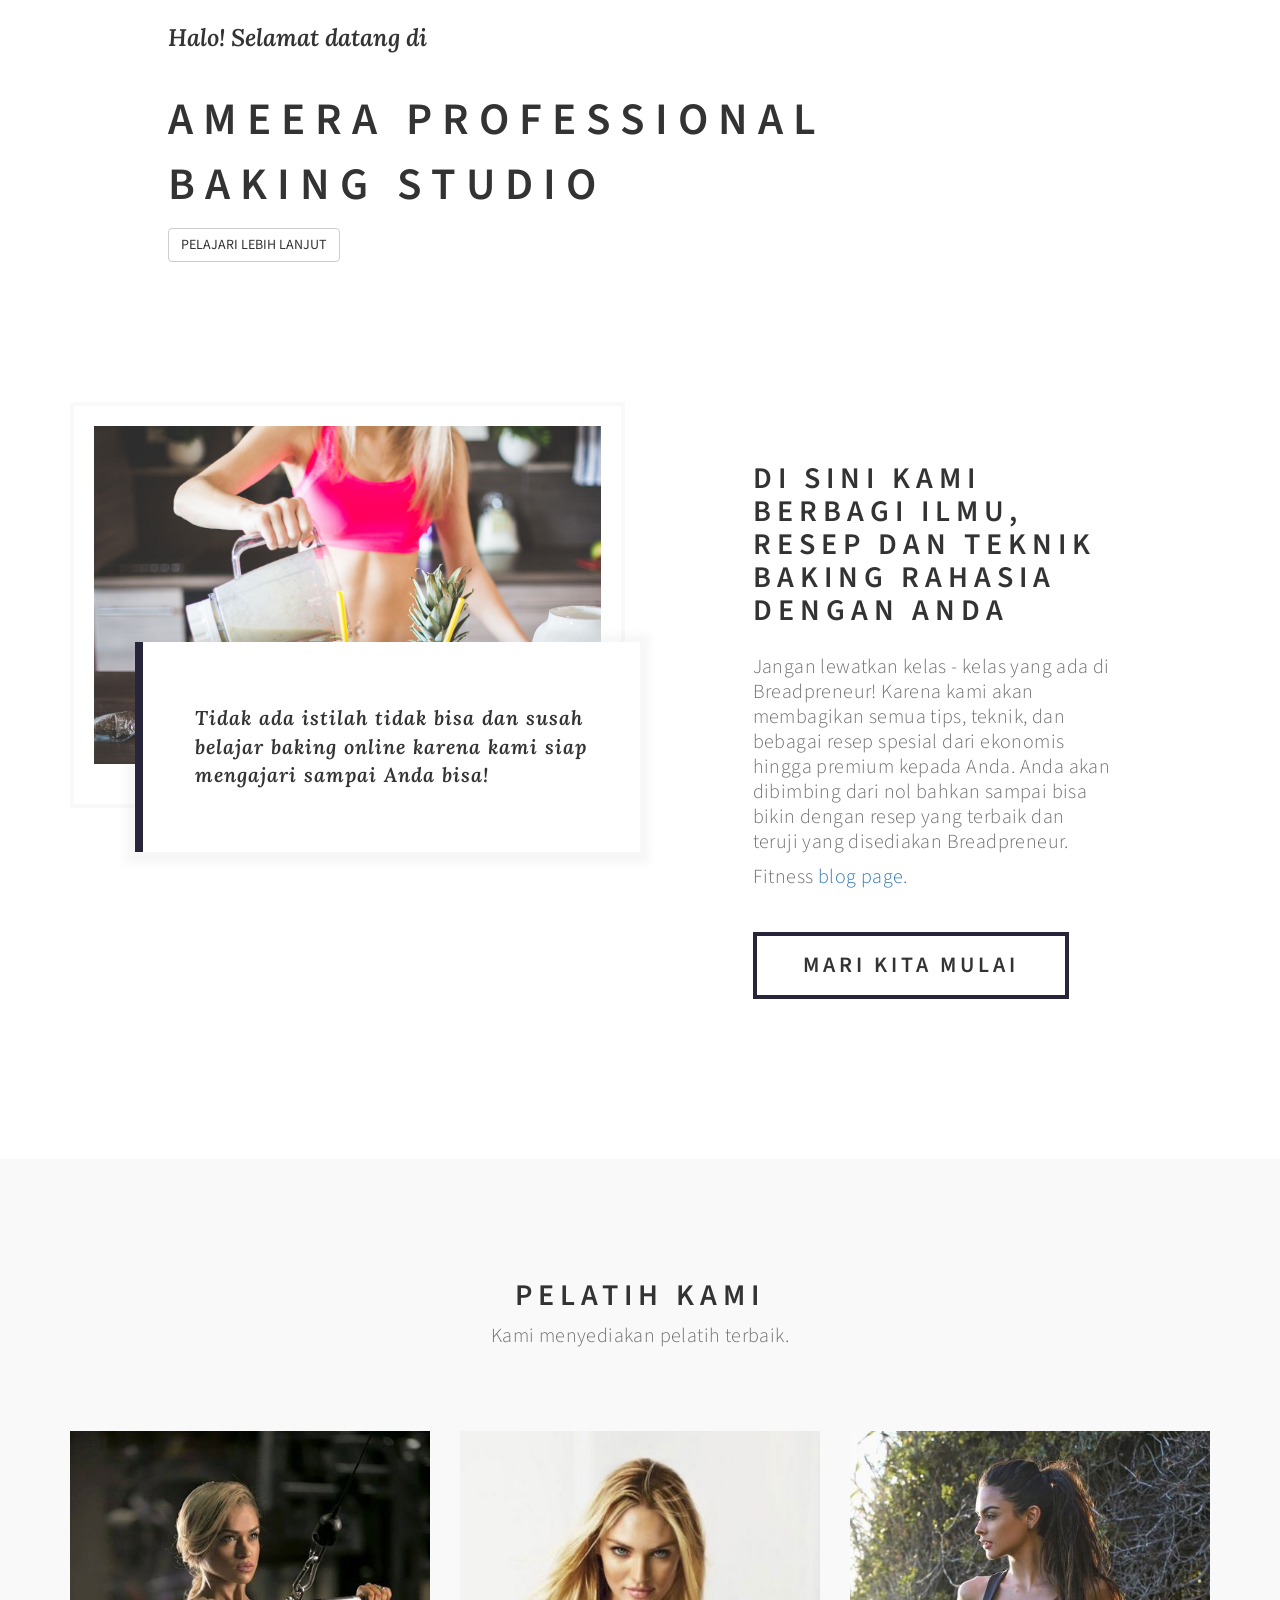
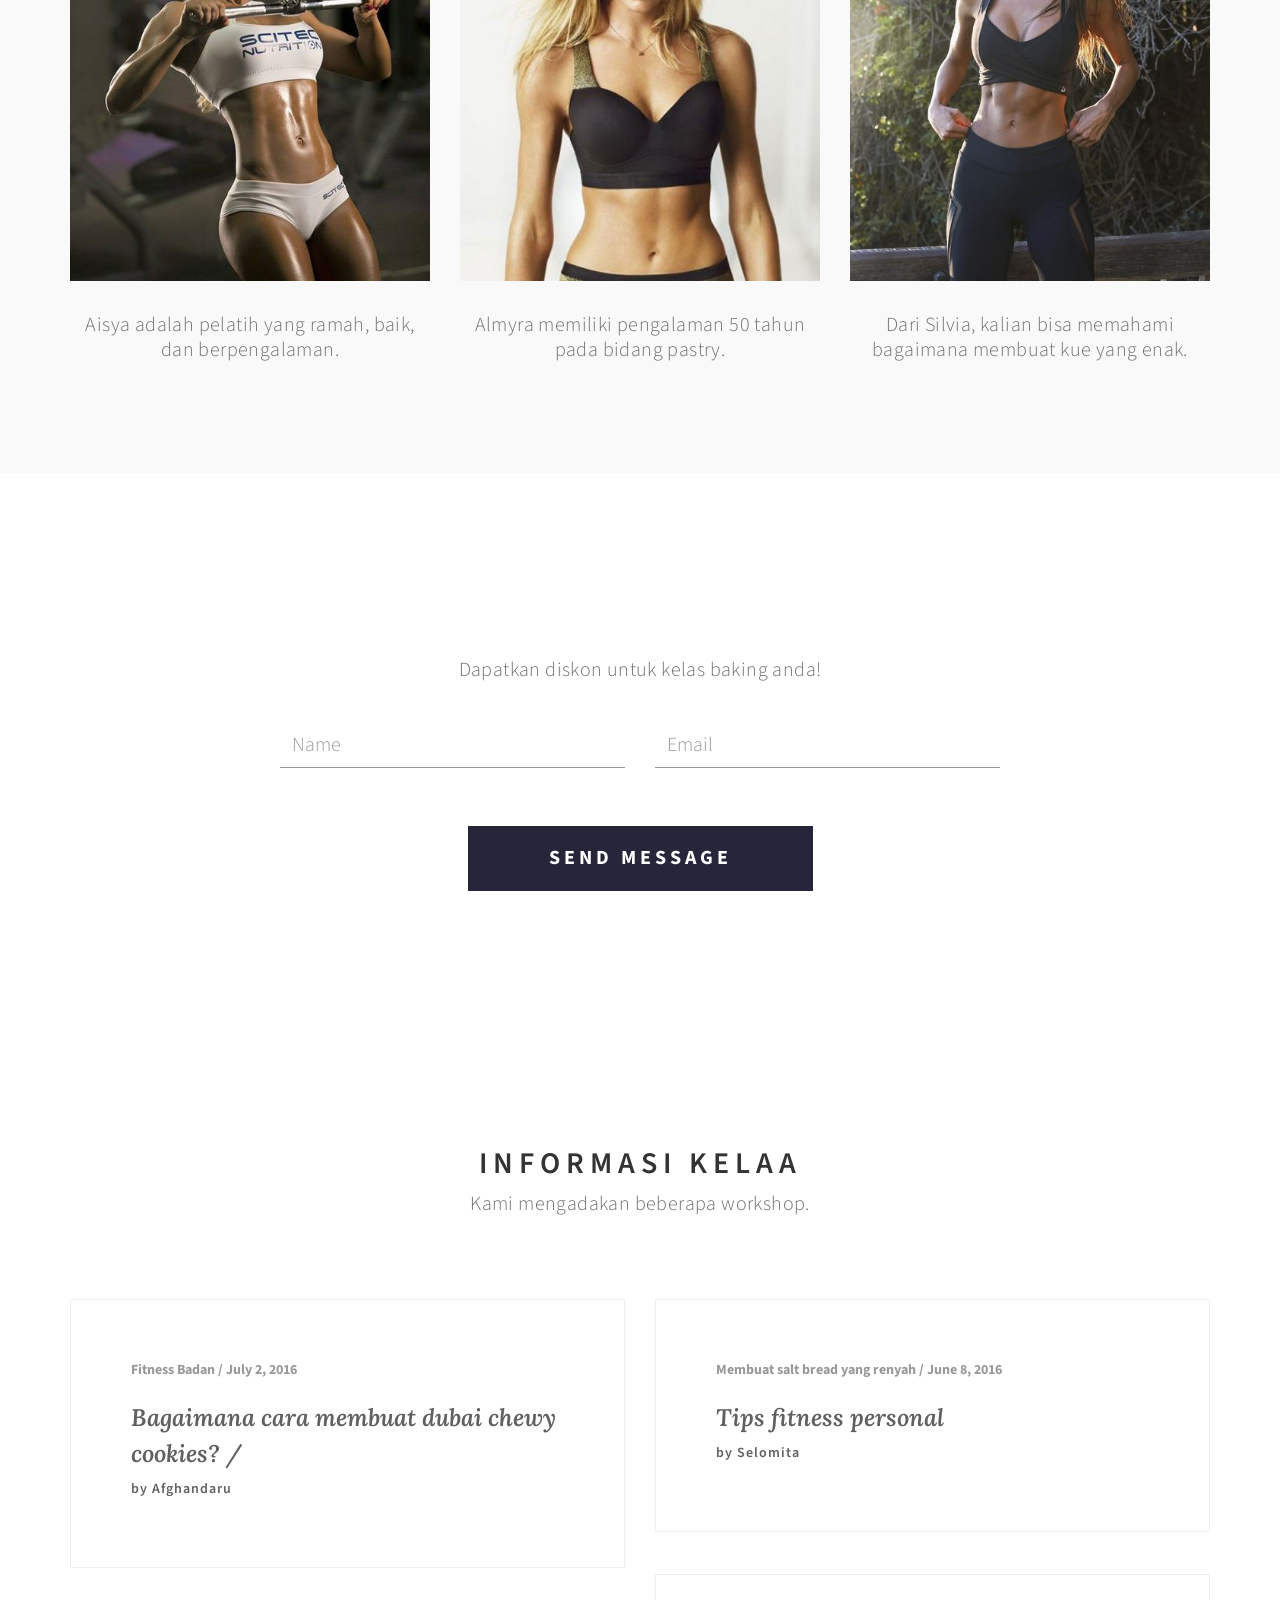
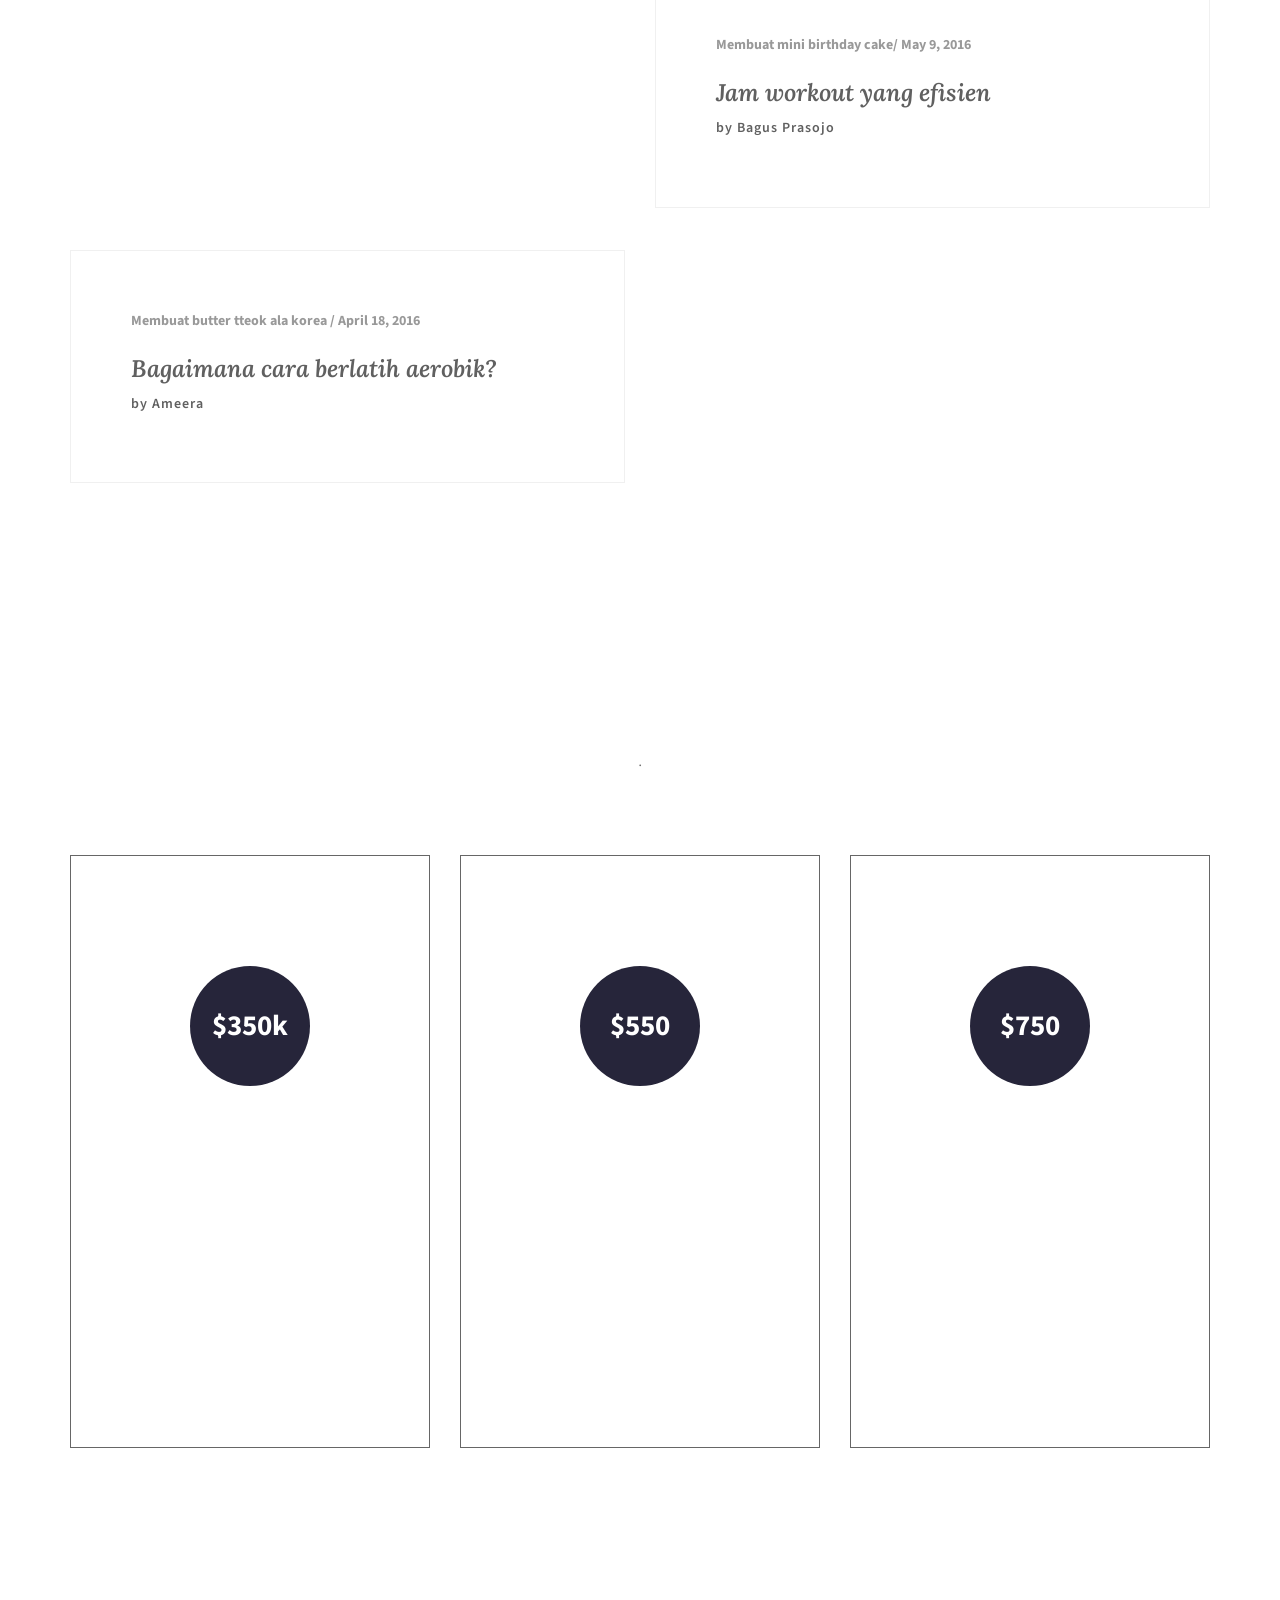
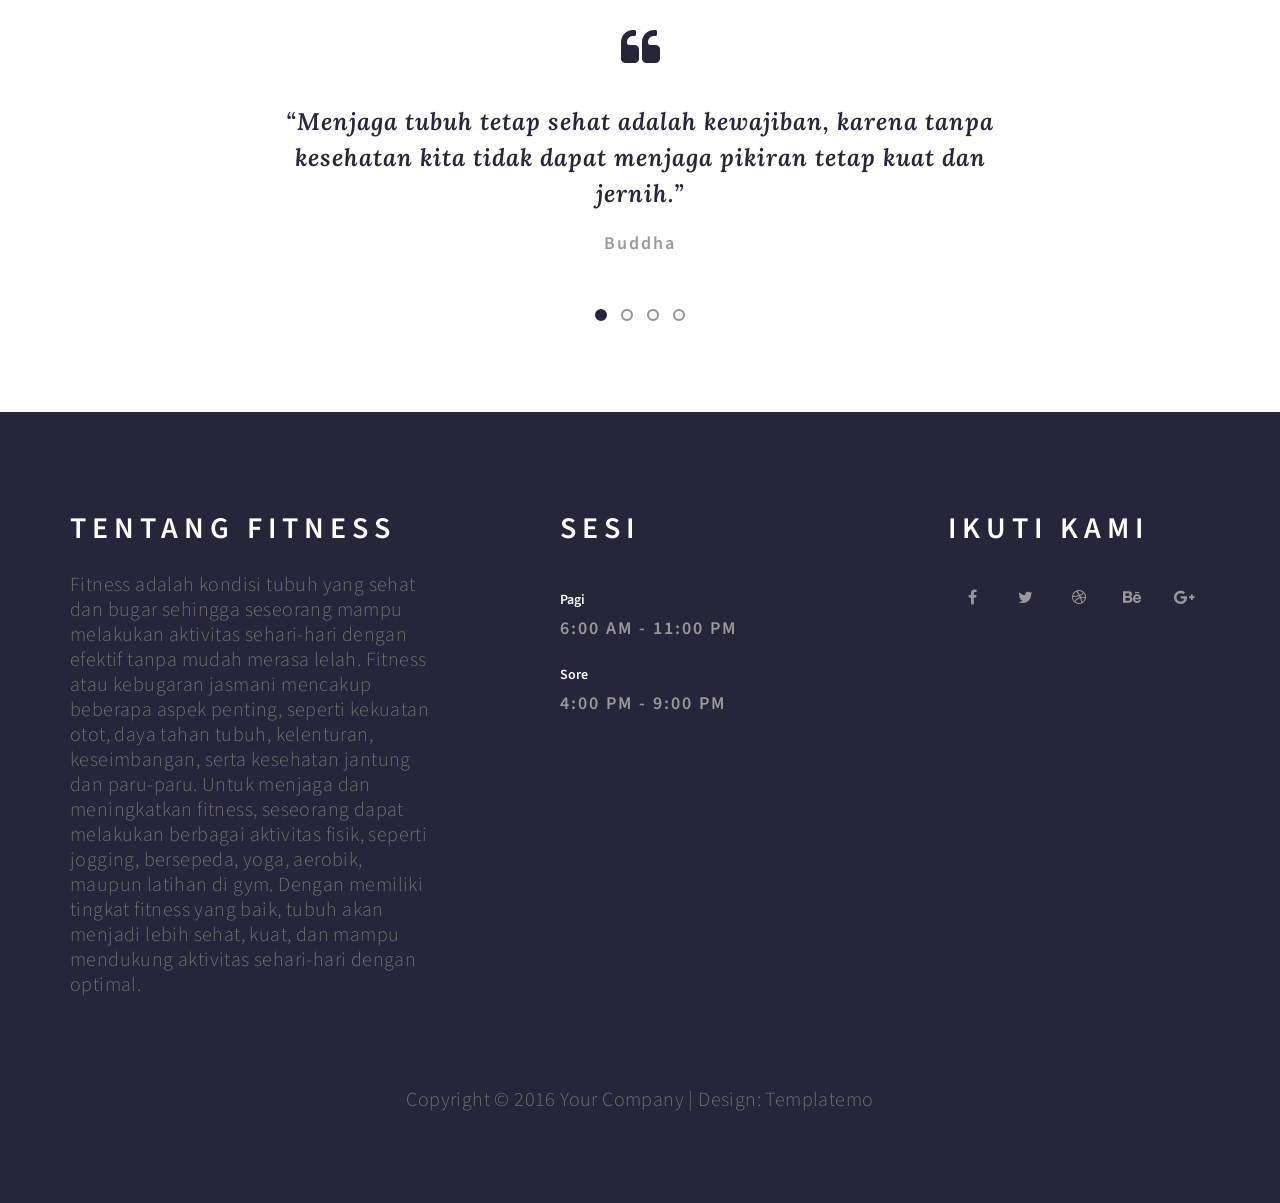
==== index.html @ 415e8a2d "Update index.html" ====
<!DOCTYPE html>
<html lang="en">
<head>
<!--
Fitness Template
http://www.templatemo.com/tm-487-fitness
-->
<title>Bakery Ameera - Responsive HTML Template</title>
<meta name="deskripsi" content="">
<meta name="author" content="">
<meta charset="UTF-8">
<meta http-equiv="X-UA-Compatible" content="IE=Edge">
<meta name="area pandang" content="width=device-width, initial-scale=1, maximum-scale=1">


<link rel="stylesheet" href="css/bootstrap.min.css">
<link rel="stylesheet" href="css/animate.css">
<link rel="stylesheet" href="css/font-awesome.min.css">
<link rel="stylesheet" href="css/owl.theme.css">
<link rel="stylesheet" href="css/owl.carousel.css">

<!-- Main css -->
<link rel="stylesheet" href="css/style.css">

<!-- Google Font -->
<link href='https://fonts.googleapis.com/css?family=Source+Sans+Pro:400,300,600' rel='stylesheet' type='text/css'>
<link href='https://fonts.googleapis.com/css?family=Lora:700italic' rel='stylesheet' type='text/css'>

</head>
<body data-spy="scroll" data-target=".navbar-collapse" data-offset="50">


<!-- =========================
     PRE LOADER       
============================== -->
<div  class="preloader">

	<div class="sk-spinner sk-spinner-pulse"></div>

</div>


<!-- =========================
    NAVIGATION SECTION   
============================== -->
<div class="navbar navbar-default navbar-fixed-top sticky-navigation" role="navigation">
	<div class="container">

		<div class="navbar-header">
			<button class="navbar-toggle" data-toggle="collapse" data-target=".navbar-collapse">
				<span class="icon icon-bar"></span>
				<span class="icon icon-bar"></span>
				<span class="icon icon-bar"></span>
			</button>
			<a href="#" class="navbar-brand">Fitness</a>
		</div>
		<div class="collapse navbar-collapse">
			<ul class="nav navbar-nav navbar-right main-navigation">
				<li><a href="#home" class="smoothScroll">Beranda</a></li>
				<li><a href="#overview" class="smoothScroll">Tentang</a></li>
				<li><a href="#trainer" class="smoothScroll">Pelatih</a></li>
				<li><a href="#blog" class="smoothScroll">Blog</a></li>
				<li><a href="#price" class="smoothScroll">Harga</a></li>
				<li><a href="#testimonial" class="smoothScroll">Testimoni</a></li>
				<li><p id="userInfo" class="nav-link tm-nav-link">Belum Login</p></li>
				<li><button onclick="goLogin()" class="nav-link tm-nav-link">Masuk</button></li>
			</ul>
		</div>

	</div>
</div>


<!-- =========================
    HOME SECTION   
============================== -->
<section id="beranda" class="parallax-section">
	<div class="container">
		<div class="row">

			<div class="col-md-offset-1 col-md-10 col-sm-12">
				<h3 class="wow bounceIn" data-wow-delay="0.9s">Halo! Selamat datang di</H3>
				<h1 class="wow fadeInUp" data-wow-delay="1.6s">Ameera Professional<br>Baking Studio</h1>
				<a href="#overview" class="wow fadeInUp smoothScroll btn btn-default" data-wow-delay="2s">PELAJARI LEBIH LANJUT</a>
			</div>

		</div>
	</div>
</section>


<!-- =========================
    OVERVIEW SECTION   
============================== -->
<section id="overview" class="parallax-section">
	<div class="container">
		<div class="row">

			<div class="col-md-6 col-sm-12">
				<img src="images/overview-img.jpg" class="img-responsive" alt="Overview">
				<blockquote class="wow fadeInUp" data-wow-delay="1.9s">Tidak ada istilah tidak bisa dan susah belajar baking online karena kami siap mengajari sampai Anda bisa!</blockquote>
			</div>

			<div class="col-md-1"></div>

			<div class="wow fadeInUp col-md-4 col-sm-12" data-wow-delay="1s">
				<div class="overview-detail">
					<h2>Di Sini Kami Berbagi Ilmu, Resep dan Teknik Baking Rahasia Dengan Anda</h2>
					<p>Jangan lewatkan kelas - kelas yang ada di Breadpreneur! Karena kami akan membagikan semua tips, teknik, dan bebagai resep spesial dari ekonomis hingga premium kepada Anda. Anda akan dibimbing dari nol bahkan sampai bisa bikin dengan resep yang terbaik dan teruji yang disediakan Breadpreneur.</p>
					<p>Fitness <a href="blog-single.html">blog page</a>.</p>
					<a href="#trainer" class="btn btn-default smoothScroll">Mari kita mulai</a>
				</div>
			</div>

			<div class="col-md-1"></div>

		</div>
	</div>
</section>


<!-- =========================
    TRAINER SECTION   
============================== -->
<section id="trainer" class="parallax-section">
	<div class="container">
		<div class="row">

			<div class="wow fadeInUp col-md-12 col-sm-12" data-wow-delay="1.3s">
				<h2>Pelatih kami</h2>
				<p>Kami menyediakan pelatih terbaik.</p>
			</div>

			<div class="wow fadeInUp col-md-4 col-sm-6" data-wow-delay="1.9s">
				<div class="trainer-thumb">
					<img src="images/trainer-img1.jpg" class="img-responsive" alt="Trainer">
						<div class="trainer-overlay">
							<div class="trainer-des">
								<h2>Aisya/h2>
								<h3>Spesialis Dessert</h3>
								<ul class="social-icon">
									<li><a href="#" class="fa fa-facebook wow fadeInUp" data-wow-delay="1s"></a></li>
									<li><a href="#" class="fa fa-twitter wow fadeInUp" data-wow-delay="1.3s"></a></li>
									<li><a href="#" class="fa fa-behance wow fadeInUp" data-wow-delay="1.9s"></a></li>
								</ul>
							</div>
						</div>
				</div>
				<p>Aisya adalah pelatih yang ramah, baik, dan berpengalaman.</p>
			</div>

			<div class="wow fadeInUp col-md-4 col-sm-6" data-wow-delay="2s">
				<div class="trainer-thumb">
					<img src="images/trainer-img2.jpg" class="img-responsive" alt="Trainer">
						<div class="trainer-overlay">
							<div class="trainer-des">
								<h2>Almyra</h2>
								<h3>Spesialis Pastry</h3>
								<ul class="social-icon">
									<li><a href="#" class="fa fa-facebook wow fadeInUp" data-wow-delay="1s"></a></li>
									<li><a href="#" class="fa fa-twitter wow fadeInUp" data-wow-delay="1.3s"></a></li>
									<li><a href="#" class="fa fa-behance wow fadeInUp" data-wow-delay="1.9s"></a></li>
								</ul>
							</div>
						</div>
				</div>
				<p>Almyra memiliki pengalaman 50 tahun pada bidang pastry.</p>
			</div>

			<div class="wow fadeInUp col-md-4 col-sm-6" data-wow-delay="2.3s">
				<div class="trainer-thumb">
					<img src="images/trainer-img3.jpg" class="img-responsive" alt="Trainer">
						<div class="trainer-overlay">
							<div class="trainer-des">
								<h2>Silvia</h2>
								<h3>Speialis Kue</h3>
								<ul class="social-icon">
									<li><a href="#" class="fa fa-facebook wow fadeInUp" data-wow-delay="1s"></a></li>
									<li><a href="#" class="fa fa-twitter wow fadeInUp" data-wow-delay="1.3s"></a></li>
									<li><a href="#" class="fa fa-behance wow fadeInUp" data-wow-delay="1.9s"></a></li>
								</ul>
							</div>
						</div>
				</div>
				<p>Dari Silvia, kalian bisa memahami bagaimana membuat kue yang enak.</p>
			</div>

		</div>
	</div>
</section>


<!-- =========================
    NEWSLETTER SECTION   
============================== -->
<section id="newsletter" class="parallax-section">
	<div class="container">
		<div class="row">

			<div class="wow fadeInUp col-md-offset-2 col-md-8 col-sm-offset-1 col-sm-10" data-wow-delay="0.9s">
				<h2>Daftar untuk informasi</h2>
				<p>Dapatkan diskon untuk kelas baking anda!</p>
				<div class="newsletter_detail">
					<form action="#" method="post" id="newsletter-signup">
						<div class="col-md-6 col-sm-6">
							<input name="name" type="text" class="form-control" id="name" placeholder="Name">
					  	</div>
						<div class="col-md-6 col-sm-6">
							<input name="email" type="email" class="form-control" id="email" placeholder="Email">
					  	</div>
						<div class="col-md-offset-3 col-md-6 col-sm-offset-2 col-sm-8">
							<input name="submit" type="submit" class="form-control" id="submit" value="SEND MESSAGE">
						</div>
				  	</form>
				</div>
			</div>

		</div>
	</div>
</section>


<!-- =========================
    BLOG SECTION   
============================== -->
<section id="blog" class="parallax-section">
	<div class="container">
		<div class="row">

			<div class="col-md-12 col-sm-12 text-center">
				<h2>Informasi Kelaa</h2>
				<p>Kami mengadakan beberapa workshop.</p>
			</div>

			<div class="wow fadeInUp col-md-6 col-sm-12" data-wow-delay="0.9s">
				<div class="blog-thumb">
					<span class="blog-date">Fitness Badan / July 2, 2016</span>
					<h3 class="blog-title"><a href="blog-single.html">Bagaimana cara membuat dubai chewy cookies? /</a></h3>
					<h5 id="blog-author">by Afghandaru</h5>
				</div>
			</div>

			<div class="wow fadeInUp col-md-6 col-sm-12" data-wow-delay="1.3s">
				<div class="blog-thumb">
					<span class="blog-date">Membuat salt bread yang renyah / June 8, 2016</span>
					<h3 class="blog-title"><a href="blog-single.html">Tips fitness personal</a></h3>
					<h5 id="blog-author">by Selomita</h5>
				</div>
			</div>

			<div class="wow fadeInUp col-md-6 col-sm-12" data-wow-delay="1.6s">
				<div class="blog-thumb">
					<span class="blog-date">Membuat mini birthday cake/ May 9, 2016</span>
					<h3 class="blog-title"><a href="blog-single.html">Jam workout yang efisien</a></h3>
					<h5 id="blog-author">by Bagus Prasojo</h5>
				</div>
			</div>

			<div class="wow fadeInUp col-md-6 col-sm-12" data-wow-delay="1.9s">
				<div class="blog-thumb">
					<span class="blog-date">Membuat butter tteok ala korea / April 18, 2016</span>
					<h3 class="blog-title"><a href="blog-single.html">Bagaimana cara berlatih aerobik?</a></h3>
					<h5 id="blog-author">by Ameera</h5>
				</div>
			</div>
			
		</div>
	</div>
</section>


<!-- =========================
    PRICE SECTION   
============================== -->
<section id="price" class="parallax-section">
	<div class="container">
		<div class="row">

			<div class="wow fadeInUp col-md-12 col-sm-12" data-wow-delay="0.9s">
				<h2>Harga</h2>
				<p>.</p>
			</div>

			<div class="wow fadeInUp col-md-4 col-sm-6" data-wow-delay="1s">
				<div class="pricing__item">
                    <h3 class="pricing__title">Kesehatan</h3>
                    <div class="pricing__price"><span class="pricing__currency">$</span>350k</div>
                    <ul class="pricing__feature-list">
                        <li class="pricing__feature">Satu Pelatih Biasa</li>
                        <li class="pricing__feature">Layanan Gym</li>
                        <li class="pricing__feature">5 Kelas Yoga</li>
                        <li class="pricing__feature">10 Pijat Thailand</li>
                        <li class="pricing__feature">15 Aerobik</li>
                    </ul>
                    <button class="pricing__action">Daftar Sekarang</button>
                </div>
			</div>

			<div class="wow fadeInUp col-md-4 col-sm-6" data-wow-delay="1.3s">
				<div class="pricing__item">
                    <h3 class="pricing__title">Paket Terbaik</h3>
                    <div class="pricing__price"><span class="pricing__currency">$</span>550</div>                  
                    <ul class="pricing__feature-list">
                        <li class="pricing__feature">2 Pelatih Biasa</li>
                        <li class="pricing__feature">Layanan Gym</li>
                        <li class="pricing__feature">10 Kelas Yoga</li>
                        <li class="pricing__feature">20 Pijat Thailand</li>
                        <li class="pricing__feature">25 Aerobik</li>
                    </ul>
                    <button class="pricing__action">Daftar Sekarang</button>
                </div>
			</div>

			<div class="wow fadeInUp col-md-4 col-sm-6" data-wow-delay="1.6s">
				<div class="pricing__item">
                    <h3 class="pricing__title">Rigid Body</h3>
                    <div class="pricing__price"><span class="pricing__currency">$</span>750</div> 
                    <ul class="pricing__feature-list">
                        <li class="pricing__feature">3 Pelatih Personal</li>
                        <li class="pricing__feature">Layanan Gym</li>
                        <li class="pricing__feature">15 Kelas Yoga</li>
                        <li class="pricing__feature">20 Pijat Thailand</li>
                        <li class="pricing__feature">35 Aerobik</li>
                    </ul>
                   <button class="pricing__action">Daftar Sekarang</button>
                </div>
			</div>

		</div>
	</div>
</section>


<!-- =========================
    TESTIMONIAL SECTION   
============================== -->
<section id="testimonial" class="parallax-section">
	<div class="container">
		<div class="row">

			<!-- Testimonial Owl Carousel section
			================================================== -->
			<div id="owl-testimonial" class="owl-carousel">

				<div class="item col-md-offset-2 col-md-8 col-sm-offset-1 col-sm-10 wow fadeInUp" data-wow-delay="0.6s">
					<i class="fa fa-quote-left"></i>
					<h3>“Menjaga tubuh tetap sehat adalah kewajiban, karena tanpa kesehatan kita tidak dapat menjaga pikiran tetap kuat dan jernih.”</h3>
					<h4>Buddha</h4>
				</div>

				<div class="item col-md-offset-2 col-md-8 col-sm-offset-1 col-sm-10 wow fadeInUp" data-wow-delay="0.6s">
					<i class="fa fa-quote-left"></i>
					<h3>“Siapa yang memiliki kesehatan, memiliki harapan; dan siapa yang memiliki harapan, memiliki segalanya.</h3>
					<h4>Thomas Carlyle</h4>
				</div>

				<div class="item col-md-offset-2 col-md-8 col-sm-offset-1 col-sm-10 wow fadeInUp" data-wow-delay="0.6s">
					<i class="fa fa-quote-left"></i>
					<h3>“Jagalah tubuhmu. Itu adalah satu-satunya tempat untuk hidup.”</h3>
					<h4>Jim Rohn</h4>
				</div>

				<div class="item col-md-offset-2 col-md-8 col-sm-offset-1 col-sm-10 wow fadeInUp" data-wow-delay="0.6s">
					<i class="fa fa-quote-left"></i>
					<h3>“Fitness bukan tentang menjadi lebih baik dari orang lain, tetapi menjadi versi terbaik dari dirimu sendiri.”</h3>
					<h4>David Moore ( Pro Boxer )</h4>
				</div>
				
			</div>

		</div>
	</div>
</section>


<!-- =========================
    FOOTER SECTION   
============================== -->
<footer>
	<div class="container">
		<div class="row">

			<div class="wow fadeInUp col-md-4 col-sm-4" data-wow-delay="0.6s">
				<h2>Tentang Fitness</h2>
				<p>Fitness adalah kondisi tubuh yang sehat dan bugar sehingga seseorang mampu melakukan aktivitas sehari-hari dengan efektif tanpa mudah merasa lelah. Fitness atau kebugaran jasmani mencakup beberapa aspek penting, seperti kekuatan otot, daya tahan tubuh, kelenturan, keseimbangan, serta kesehatan jantung dan paru-paru. Untuk menjaga dan meningkatkan fitness, seseorang dapat melakukan berbagai aktivitas fisik, seperti jogging, bersepeda, yoga, aerobik, maupun latihan di gym. Dengan memiliki tingkat fitness yang baik, tubuh akan menjadi lebih sehat, kuat, dan mampu mendukung aktivitas sehari-hari dengan optimal.</p>
			</div>

			<div class="wow fadeInUp col-md-5 col-sm-4"  data-wow-delay="0.9s">
				<h2>Sesi</h2>
					<div>
						<h5>Pagi</h5>
						<h4>6:00 AM - 11:00 PM</h4>
					</div>
					<div>
						<h5>Sore</h5>
						<h4>4:00 PM - 9:00 PM</h4>
					</div>
			</div>

			<div class="wow fadeInUp col-md-3 col-sm-4" data-wow-delay="1s">
				<h2>Ikuti Kami</h2>
				<ul class="social-icon">
					<li><a href="#" class="fa fa-facebook wow fadeIn" data-wow-delay="1s"></a></li>
					<li><a href="#" class="fa fa-twitter wow fadeInUp" data-wow-delay="1.3s"></a></li>
					<li><a href="#" class="fa fa-dribbble wow fadeIn" data-wow-delay="1.6s"></a></li>
					<li><a href="#" class="fa fa-behance wow fadeInUp" data-wow-delay="1.9s"></a></li>
					<li><a href="#" class="fa fa-google-plus wow fadeIn" data-wow-delay="2s"></a></li>
				</ul>
			</div>

			<div class="clearfix"></div>

			<div class="col-md-12 col-sm-12">
				<p class="copyright-text">Copyright &copy; 2016 Your Company 
                    
                    | Design: <a rel="nofollow" href="http://www.templatemo.com/page/1" target="_parent">Templatemo</a></p>
			</div>
			
		</div>
	</div>
</footer>

<!-- =========================
     SCRIPTS   
============================== -->
<script src="js/jquery.js"></script>
<script src="js/bootstrap.min.js"></script>
<script src="js/jquery.parallax.js"></script>
<script src="js/jquery.nav.js"></script>
<script src="js/jquery.backstretch.min.js"></script>
<script src="js/owl.carousel.min.js"></script>
<script src="js/smoothscroll.js"></script>
<script src="js/wow.min.js"></script>
<script src="js/custom.js"></script>
<script src="login/js/welcome.js"></script>
</body>
</html>
---- css/style.css ----
body {
    background: #ffffff;
    font-family: 'Source Sans Pro', sans-serif;
    font-style: normal;
    font-weight: 300;
}

html,body {
      width: 100%;
     overflow-x: hidden;
  }


/*---------------------------------------
    Typorgraphy              
-----------------------------------------*/
h1,h2,h3,h4,h5,h6,
blockquote {
  font-weight: 600;
}

h1 {
    font-size: 4.5rem;
    line-height: 6.5rem;
    letter-spacing: 10px;
    text-transform: uppercase;
    padding-top: 12px;
}

h2 {
  font-size: 30px;
  letter-spacing: 6px;
  padding-bottom: 18px;
  text-transform: uppercase;
}

#trainer h2,
#newsletter h2,
#blog h2,
#price h2 {
  padding-bottom: 2px;
}

blockquote, h3 {
   font-family: 'Lora', sans-serif;
  font-style: italic;
}

h3 {
  line-height: 36px;
}

h4 {
    color: #999;
    letter-spacing: 2px;
    margin-top: 22px;
}

p {
    color: #707070;
    font-size: 20px;
    line-height: 25px;
    letter-spacing: 0.4px;
}

a {
  text-decoration: none !important;
  outline: none;
}


/*---------------------------------------
    General               
-----------------------------------------*/
#trainer,
#blog,
#price {
    padding-top: 10rem;
    padding-bottom: 10rem;
}

#home,
#trainer,
#newsletter,
#price,
#testimonial,
#blog-header {
  text-align: center;
}

.parallax-section {
  background-attachment: fixed !important;
  background-size: cover !important;
}



/*---------------------------------------
    Preloader section              
-----------------------------------------*/
.preloader {
  position: fixed;
  top: 0;
  left: 0;
  width: 100%;
  height: 100%;
  z-index: 99999;
  display: flex;
  flex-flow: row nowrap;
  justify-content: center;
  align-items: center;
  background: none repeat scroll 0 0 #ffffff;
}

.sk-spinner-pulse {
  width: 40px;
  height: 40px;
  background-color: #26253a;
  border-radius: 100%;
  -webkit-animation: sk-pulseScaleOut 1s infinite ease-in-out;
          animation: sk-pulseScaleOut 1s infinite ease-in-out; }

@-webkit-keyframes sk-pulseScaleOut {
  0% {
    -webkit-transform: scale(0);
            transform: scale(0); }
  100% {
    -webkit-transform: scale(1);
            transform: scale(1);
    opacity: 0; } }

@keyframes sk-pulseScaleOut {
  0% {
    -webkit-transform: scale(0);
            transform: scale(0); }
  100% {
    -webkit-transform: scale(1);
            transform: scale(1);
    opacity: 0; } }




/*---------------------------------------
    Navigation section              
-----------------------------------------*/
.navbar-default {
    background: #ffffff;
    border-bottom: 2px solid #f9f9f9;
    box-shadow: none;
    margin: 0 !important;
}

.navbar-default .navbar-brand {
  color: #505050;
  font-size: 36px;
  font-weight: bold;
  line-height: 50px;
  margin: 0;
}

.navbar-default .navbar-nav li a {
    color: #999;
    font-size: 24px;
    font-weight: 300;
    line-height: 60px;
    letter-spacing: 0.6px;
    transition: all 0.4s ease-in-out;
	-webkit-transition: all 0.4s ease-in-out;
    -moz-transition: all 0.4s ease-in-out;
    -ms-transition: all 0.4s ease-in-out;
}

.navbar-default .navbar-nav li a:hover {
  color: #000;
}

.navbar-default .navbar-nav > li > a:hover,
.navbar-default .navbar-nav > li > a:focus {
  color: #000;
  background-color: transparent;
}

.navbar-default .navbar-nav > .active > a,
.navbar-default .navbar-nav > .active > a:hover,
.navbar-default .navbar-nav > .active > a:focus {
  color: #000;
  background-color: transparent;
}

.navbar-default .navbar-toggle {
     border: none;
     padding-top: 10px;
  }

.navbar-default .navbar-toggle .icon-bar {
    color: #000;
    border-color: transparent;
  }

.navbar-default .navbar-toggle:hover,
.navbar-default .navbar-toggle:focus { 
  color: #000;
  background-color: transparent;
}



/*---------------------------------------
    Home section              
-----------------------------------------*/
#home {
    background: 50% 0 repeat-y fixed;
    -webkit-background-size: cover;
    background-size: cover;
    background-position: center center;
    color: #ffffff;
    display: -webkit-box;
    display: -webkit-flex;
     display: -ms-flexbox;
    display: flex;
    -webkit-box-align: center;
     -webkit-align-items: center;
      -ms-flex-align: center;
          align-items: center;
    height: 100vh;
}

#home h3 {
  letter-spacing: 2px;
}

#home .btn {
  background: #26253a;
  border: none;
  border-radius: 0px;
  color: #999;
  font-size: 20px;
  font-weight: bold;
  letter-spacing: 4px;
  padding: 16px 38px;
  margin-top: 28px;
  transition: all 0.4s ease-in-out;
}

#home .btn:hover {
  background: #ffffff;
  color: #26253a;
}



/*---------------------------------------
   Overview  section              
-----------------------------------------*/
#overview {
  padding-top: 14rem;
  padding-bottom: 20rem;
  position: relative;
}

#overview img {
  border: 4px solid #f9f9f9;
  padding: 20px 20px 40px 20px;
}

#overview blockquote {
  background: #ffffff;
  box-shadow: 0px 2px 8px 10px rgba(50, 50, 50, 0.04);
  border-left: 8px solid #26253a;
  word-spacing: 1px;
  letter-spacing: 1px;
  position: absolute;
  font-size: 20px;
  top: 240px;
  left: 80px;
  padding: 62px 52px;
}

#overview .overview-detail {
  position: relative;
  top: 40px;
}

#overview .btn {
  background: transparent;
  border: 4px solid #26253a;
  border-radius: 0px;
  font-size: 22px;
  font-weight: 600;
  letter-spacing: 4px;
  text-transform: uppercase;
  padding: 14px 46px;
  transition: all 0.4s ease-in-out;
  margin-top: 32px;
}

#overview .btn:hover {
  background: #26253a;
  color: #ffffff;
}



/*---------------------------------------
   Trainer section              
-----------------------------------------*/
#trainer {
  background: #f9f9f9;
}

#trainer h3 {
  letter-spacing: 1px;
  margin-top: 0px;
  padding-bottom: 12px;
}

#trainer img {
  width: 100%;
}

#trainer .trainer-thumb {
  position: relative;
  margin-top: 72px;
  margin-bottom: 32px;
  padding: 0px;
}

#trainer .trainer-thumb .trainer-overlay {
  background: #26253a;
  color: #ffffff;
  position: absolute;
  width: 100%;
  height: 100%;
  text-align: center;
  vertical-align: middle;
  opacity: 0;
  top: 0px;
  right: 0px;
  bottom: 0px;
  left: 0px;
  transition: all 0.4s ease-in-out;
}

#trainer .trainer-thumb:hover .trainer-overlay {
  opacity: 0.9;
  transform: scale(0.9);
}

#trainer .trainer-thumb .trainer-overlay h2 {
  padding-bottom: 0px;
}

#trainer .trainer-thumb .trainer-des {
  position: absolute;
  top: 50%;
  left: 50%;
  -webkit-transform:translate(-50%,-50%);
      -ms-transform:translate(-50%,-50%);
          transform:translate(-50%,-50%);
}



/*---------------------------------------
   Newsletter section              
-----------------------------------------*/
#newsletter {
    background: url('../images/newsletter-bg.jpg') 50% 0 repeat-y fixed;
    background-size: cover;
    background-position: center center;
    color: #ffffff;
    padding-top: 12rem;
    padding-bottom: 12rem;
}

#newsletter .newsletter_detail {
  padding-top: 3rem;
}

#newsletter .form-control {
  background: transparent;
  border: none;
  border-bottom: 1px solid #999;
  border-radius: 0px;
  box-shadow: none;
  font-size: 20px;
  margin-bottom: 16px;
  transition: all 0.4s ease-in-out;
}

#newsletter .form-control:focus {
  border-bottom-color: #ffffff;
}

#newsletter input {
  height: 45px;
}

#newsletter input[type="submit"] {
  background: #26253a;
  border: none;
  color: #ffffff;
  font-size: 20px;
  font-weight: bold;
  letter-spacing: 4px;
  height: 65px;
  margin-top: 42px;
  transition: all 0.4s ease-in-out;
}

#newsletter input[type="submit"]:hover {
  background: #ffffff;
  color: #26253a;
}



/*---------------------------------------
    Blog section              
-----------------------------------------*/
#blog .blog-thumb {
  border: 1px solid #f0f0f0;
  position: relative;
  padding: 60px;
  -wekbit-transition: all 1000ms linear;
  transition: all 1000ms linear;
}

#blog .blog-thumb:hover {
  background: url('../images/blog-thumb.jpg');
   -webkit-background-size: cover;
  background-size: cover;
  background-position: center center;
  color: #ffffff;
}

#blog .blog-thumb:hover .blog-date, #blog .blog-thumb:hover h3 a,
#blog .blog-thumb:hover #blog-author {color: #ffffff;}

#blog .col-md-6:nth-child(2) .blog-thumb,
#blog .col-md-6:nth-child(3) .blog-thumb {
  margin-top: 72px;
}

#blog .col-md-6:nth-child(4) .blog-thumb,
#blog .col-md-6:nth-child(5) .blog-thumb {
  margin-top: 42px;
}


#blog h3 a {
  color: #606060;
}

#blog .blog-date {
  color: #999;
  font-weight: bold;
}

#blog #blog-author {
  color: #606060;
  letter-spacing: 1px;
}

/* blog single page */

#blog-header {
    background: url('../images/blog-header-bg.jpg') 50% 0 repeat-y fixed;
    -webkit-background-size: cover;
    background-size: cover;
    background-position: bottom center;
    color: #ffffff;
    display: -webkit-box;
    display: -webkit-flex;
     display: -ms-flexbox;
    display: flex;
    -webkit-box-align: center;
     -webkit-align-items: center;
      -ms-flex-align: center;
          align-items: center;
    height: 50vh;
}

#blog .recent-post h3 {
  padding-bottom: 8px;
  margin-top: 0px;
}

#blog .recent-post img {
  width: 100%;
}

#blog .recent-post .media {
  border-bottom: 1px solid #f0f0f0;
  padding-bottom: 18px;
  margin-bottom: 42px;
}
#blog .recent-post .media:last-child {
  border-bottom: none;
}

#blog .blog-categories {
  padding-bottom: 40px;
}
#blog .blog-categories h3 {
  padding-bottom: 12px;
}

#blog .blog-categories li {
  padding-top: 4px;
  padding-bottom: 4px;
  margin-left: 20px;
  list-style: none;
}

#blog .blog-categories li a {
  color: #808080;
  font-size: 18px;
  font-weight: bold;
  letter-spacing: 0.5px;
}

#blog h4 {
  font-size: 24px;
  line-height: 26px;
  letter-spacing: 1px;
  padding-top: 0px;
}

#blog h4 a {
  color: #404040;
  transition: all 0.4s ease-in-out;
}
#blog h4 a:hover {
  color: #777;
}

#blog h5 {
  color: #727272;
}

#blog .blog-image {
  padding: 30px 0px;
}

#blog .blog-content span a {
  color: #909090;
  letter-spacing: 0.9px;
}

#blog .blog-content span {
  font-size: 14px;
  font-weight: 400;
  margin-right: 14px;
}

#blog .blog-content blockquote {
  border-left-color: #ffa400;
  margin: 30px 0px;
}

#blog .blog-author {
  border-top: 1px solid #f0f0f0;
  border-bottom: 1px solid #f0f0f0;
  padding-top: 22px;
  padding-bottom: 28px;
  margin-top: 42px;
  margin-bottom: 42px;
}
#blog .blog-author h4 {
  padding-top: 12px;
  padding-bottom: 8px;
}

#blog .recent-post .media .media-object,
#blog .blog-author .media .media-object, #blog .blog-comment .media .media-object {
  margin-right: 14px;
}

#blog .blog-comment h3, #blog .blog-comment-form h3 {
  padding-bottom: 18px;
}

#blog .blog-comment .media .media {
  border-top: 1px solid #f0f0f0;
  padding-top: 20px;
  margin-top: 32px;
}

#blog .blog-comment-form {
  border-top: 1px solid #f0f0f0;
  padding-top: 32px;
  margin-top: 72px;
}

#blog .blog-comment-form .col-md-6,
#blog .blog-comment-form .col-md-12, #blog .blog-comment-form .col-md-3 {
  padding-left: 0px;
}

#blog .blog-comment-form .form-control {
  background: transparent;
  border: 2px solid #eeeeee;
  color: #808080;
  box-shadow: none;
  margin-top: 18px;
  margin-bottom: 10px;
  transition: all 0.4s ease-in-out;
}

#blog .blog-comment-form .form-control:focus {
  border-color: #808080;
}

#blog .blog-comment-form input {
  height: 45px;
}

#blog .blog-comment-form input[type="submit"] {
  background: #eeeeee;
  color: #202020;
  font-weight: bold;
}

.blog-clear { clear: both; height: 30px; }

/*---------------------------------------
    Price section              
-----------------------------------------*/
#price {
  background: url('../images/price-bg.jpg') 50% 0 repeat-y fixed;
    -webkit-background-size: cover;
    background-size: cover;
    background-position: center center;
    color: #ffffff;
}

#price .pricing__item {
  position: relative;
  display: -webkit-flex;
  display: flex;
  -webkit-flex-direction: column;
  flex-direction: column;
  -webkit-align-items: stretch;
  align-items: stretch;
  text-align: center;
  -webkit-flex: 0 1 330px;
  flex: 0 1 330px;
}

#price .pricing__feature-list {
  text-align: left;
}

#price .pricing__action {
  color: inherit;
  border: none;
  background: none;
}

#price .pricing__action:focus {
  outline: none;
}

#price .pricing__item {
  font-size: 20px;
  margin-top: 72px;
  padding: 2em;
  cursor: default;
  color: #fff;
  border: 1px solid #666;
  -webkit-transition: background-color 0.6s, color 0.3s;
  transition: background-color 0.6s, color 0.3s;
}

#price .pricing__item:nth-child(2) {
  border-right: none;
  border-left: none;
}

#price .pricing__item:hover {
  color: #444;
  background: #ffffff;
  border-color: transparent;
}

#price .pricing__title {
  font-size: 2em;
  width: 100%;
  margin: 0;
  padding: 0;
}

#price .pricing__price {
  font-size: 1.45em;
  font-weight: bold;
  line-height: 120px;
  width: 120px;
  height: 120px;
  margin: 1.15em auto 0.3em;
  border-radius: 50%;
  background: #ffffff;
  -webkit-transition: color 0.3s, background 0.3s;
  transition: color 0.3s, background 0.3s;
}

#price .pricing__item:first-child .pricing__price {
  background: #26253a;
}

#price .pricing__item:nth-child(2) .pricing__price {
  background: #26253a;
}

#price .pricing__item:hover .pricing__price {
  color: #fff;
  background: #222;
}

#price .pricing__feature-list {
  margin: 0;
  padding: 1em 1em 2em 1em;
  font-weight: bold;
  list-style: none;
  letter-spacing: 0.6px;
  line-height: 32px;
  text-align: center;
}

#price .pricing__action {
  font-weight: bold;
  margin-top: auto;
  padding: 18px 48px;
  opacity: 0;
  color: #fff;
  font-size: 20px;
  background: #26253a;
  text-transform: uppercase;
  letter-spacing: 3px;
  -webkit-transition: -webkit-transform 0.3s, opacity 0.3s;
  transition: transform 0.3s, opacity 0.3s;
  -webkit-transform: translate3d(0, -15px, 0);
  transform: translate3d(0, -15px, 0);
}

#price .pricing__item:hover .pricing__action {
  opacity: 1;
  -webkit-transform: translate3d(0, 0, 0);
  transform: translate3d(0, 0, 0);
}

#price .pricing__action:hover,
#price .pricing__action:focus {
  background: #222;
}

@media screen and (max-width: 60em) {
  #price .pricing__item {
    max-width: none;
    width: 100%;
    flex: none;
  }
  #price .pricing__item:nth-child(2) {
    border: 1px solid #fff;
  }
}



/*---------------------------------------
    Testimonial section              
-----------------------------------------*/
#testimonial {
    background: #ffffff;
    color: #26253a;
    padding-top: 8rem;
    padding-bottom: 8rem;
}

#testimonial .fa {
  font-size: 42px;
  padding-bottom: 14px;
}

#testimonial h3 {
  letter-spacing: 1px;
}



/*---------------------------------------
   Footer section              
-----------------------------------------*/
footer {
  background: #26253a;
  color: #ffffff;
  padding-top: 8rem;
  padding-bottom: 8rem;
}

footer .col-md-5 {
  position: relative;
  left: 100px;
}

footer .col-md-5 div {
  padding-top: 10px;
}

footer h4 {
  margin-top: 0px;
}

footer .copyright-text {
  padding-top: 80px;
  text-align: center;
}

.copyright-text a {
	color: #707070;
	transition: all 0.4s ease-in-out;
}

.copyright-text a:hover {
	color: #ffffff;
}


/*---------------------------------------
   Social icon             
-----------------------------------------*/
.social-icon {
    position: relative;
    padding: 0;
    margin: 0;
}

.social-icon li {
    display: inline-block;
    list-style: none;
}

.social-icon li a {
    color: #999;
    border-radius: 100px;
    font-size: 16px;
    text-decoration: none;
    transition: all 0.4s ease-in-out;
    width: 50px;
    height: 50px;
    line-height: 50px;
    text-align: center;
    vertical-align: middle;
}

.social-icon li a:hover {
    background: #ffffff;
}



/*---------------------------------------
   Responsive styles            
-----------------------------------------*/
@media (max-width: 980px) {

  #home {
    height: 65vh;
  }

  #overview {text-align: center;}

  #overview blockquote {
    top: 260px;
    padding: 82px;
  } 

  #overview .overview-detail {
    margin-left: 20px;
    top: 72px;
  }

  footer .col-md-5 {
    left: 30px;
  }

  #blog-header {
    height: 40vh;
  }

}


@media (max-width: 768px) {

  #overview blockquote {
    top: 306px;
    left: 30px;
    right: 10px;
  }

}


@media (max-width: 767px) {

  .navbar-default .navbar-brand {
    line-height: 15px;
  }

  .navbar-default .navbar-nav li a {
    font-size: 20px;
    line-height: 18px;
  }

  #trainer,
  #blog,
  #price {
    padding-top: 6rem;
    padding-bottom: 6rem;
  }

  #overview {
    padding-top: 8rem;
    padding-bottom: 8rem;
  }

}


@media (max-width: 760px) {

  #home {
    height: 100vh;
  }

  #blog-header {
    height: 35vh;
  }

  #blog .blog-comment-form {
    margin-bottom: 42px;
  }

  h1 {
    font-size: 2.8rem;
    line-height: 4.8rem;
  }

  h2 {
    font-size: 24px;
  }

  h3 {font-size: 18px}

  p {font-size: 17px;}

  #overview img {
    margin-bottom: -60px;
  }

  #overview .overview-detail {
    margin-top: 100px;
    top: 0px;
  }

  #price .pricing__action {
    font-size: 13px;
  }

  footer {text-align: center;}

  footer .col-md-5 {
    left: 0px;
    padding-top: 30px;
    padding-bottom: 30px;
  }

}


@media (max-width: 650px) {

  #overview blockquote {
    position: relative;
    top: 0px;
    left: 0px;
  }

}


@media (max-width: 450px) {

  #overview blockquote {
    padding: 32px;
  }

  #overview .overview-detail {
    margin-top: 32px;
  }

}
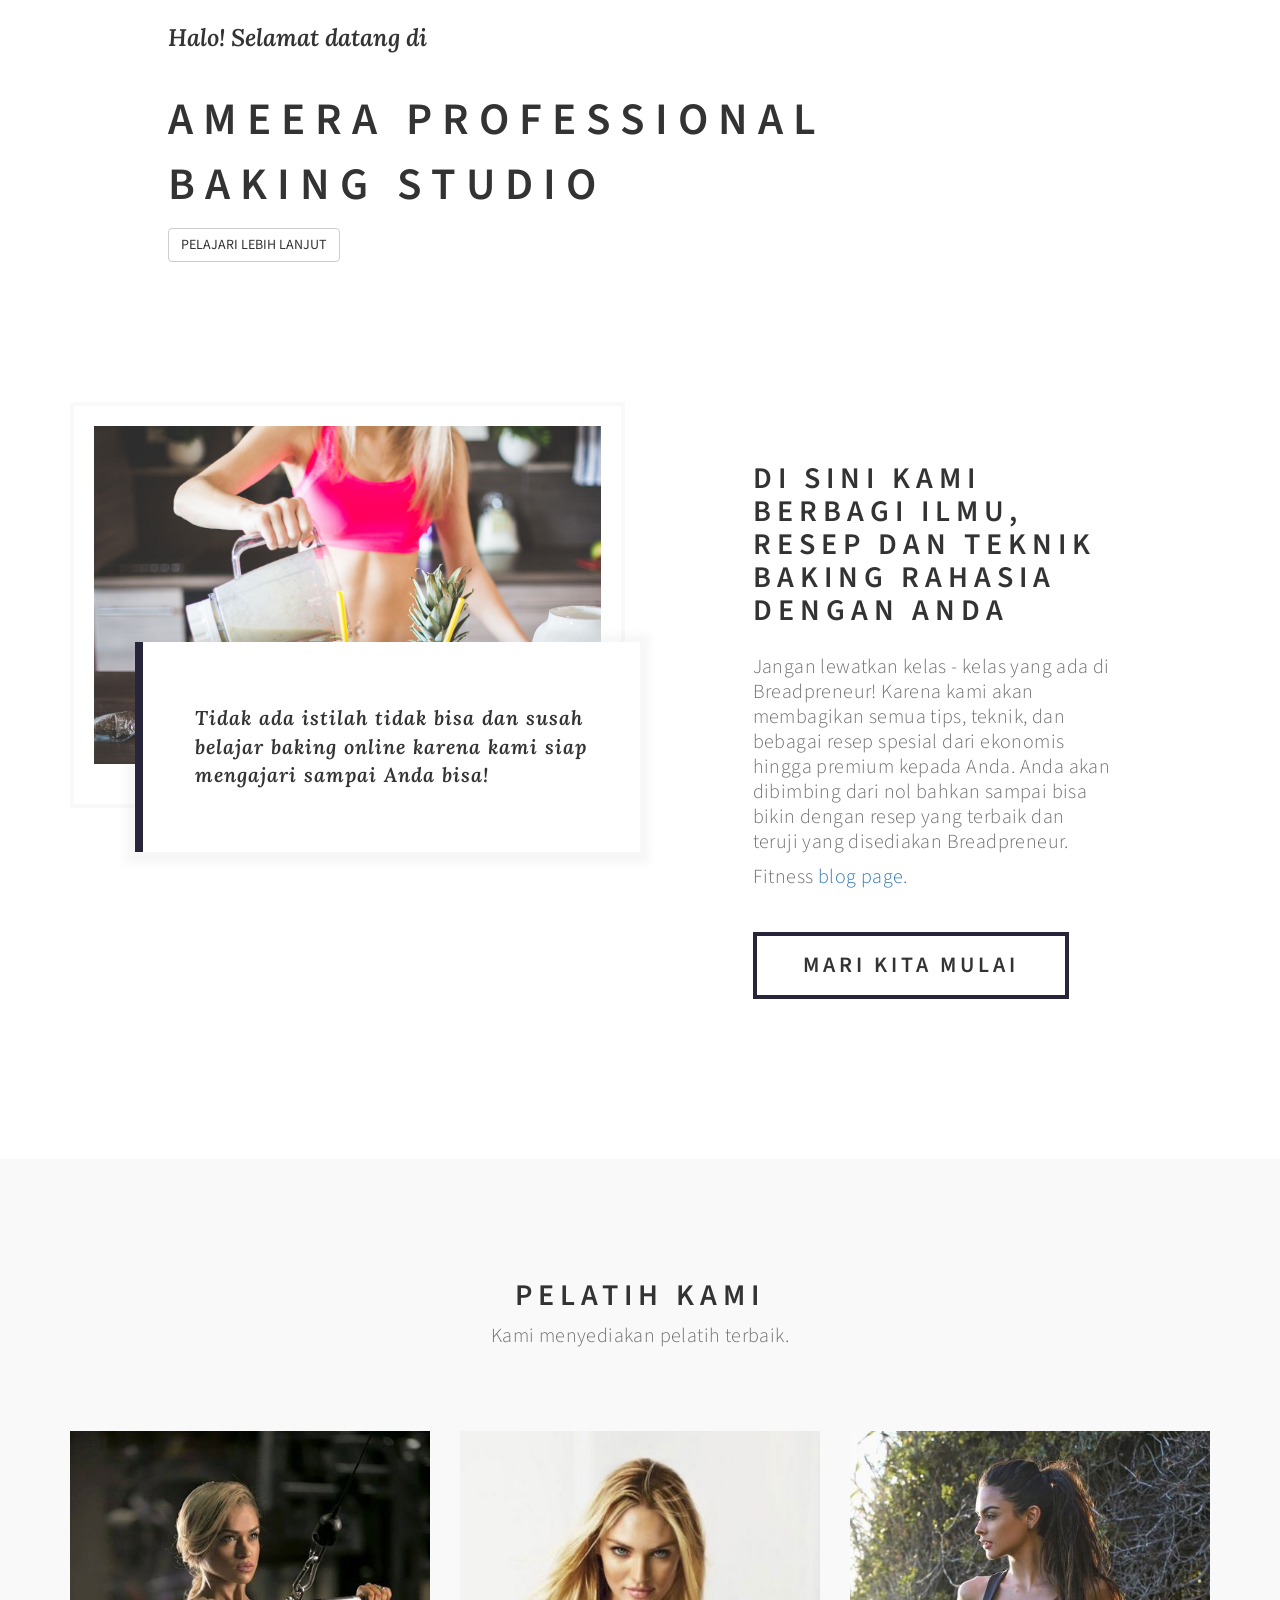
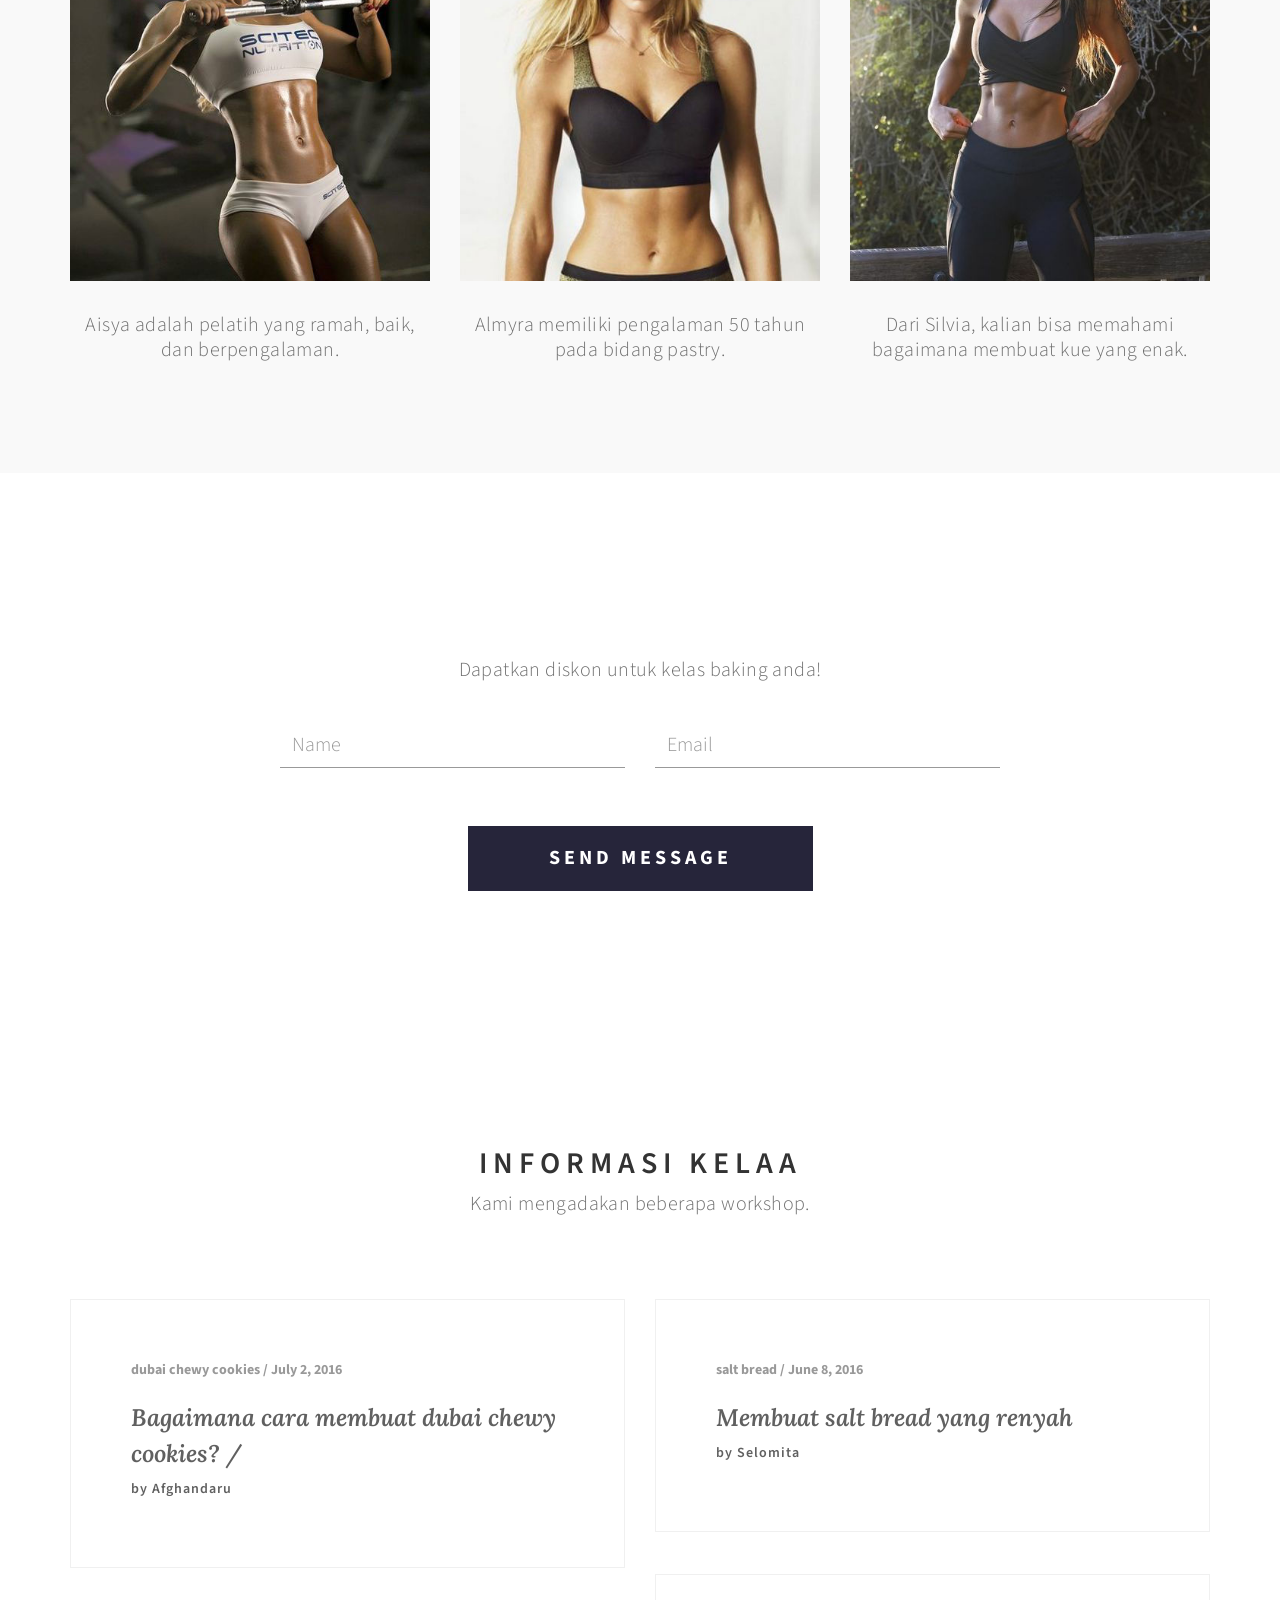
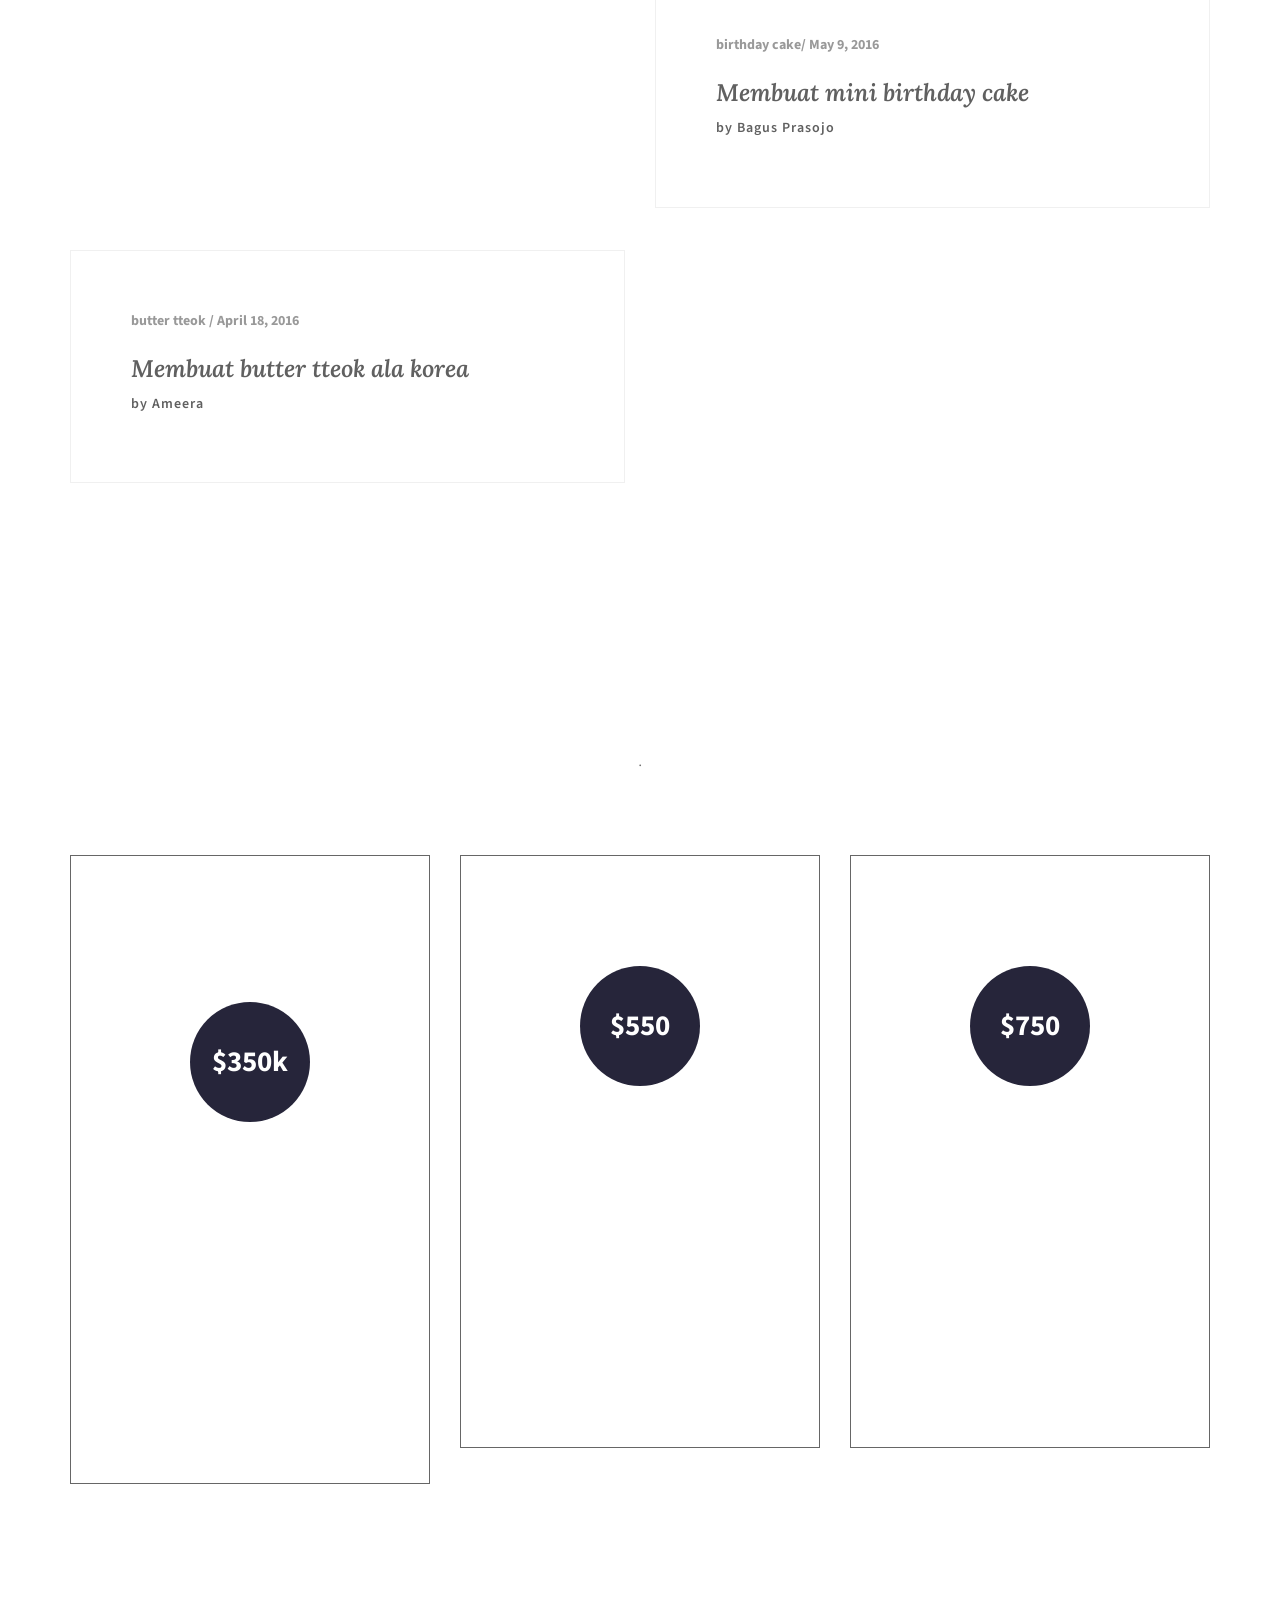
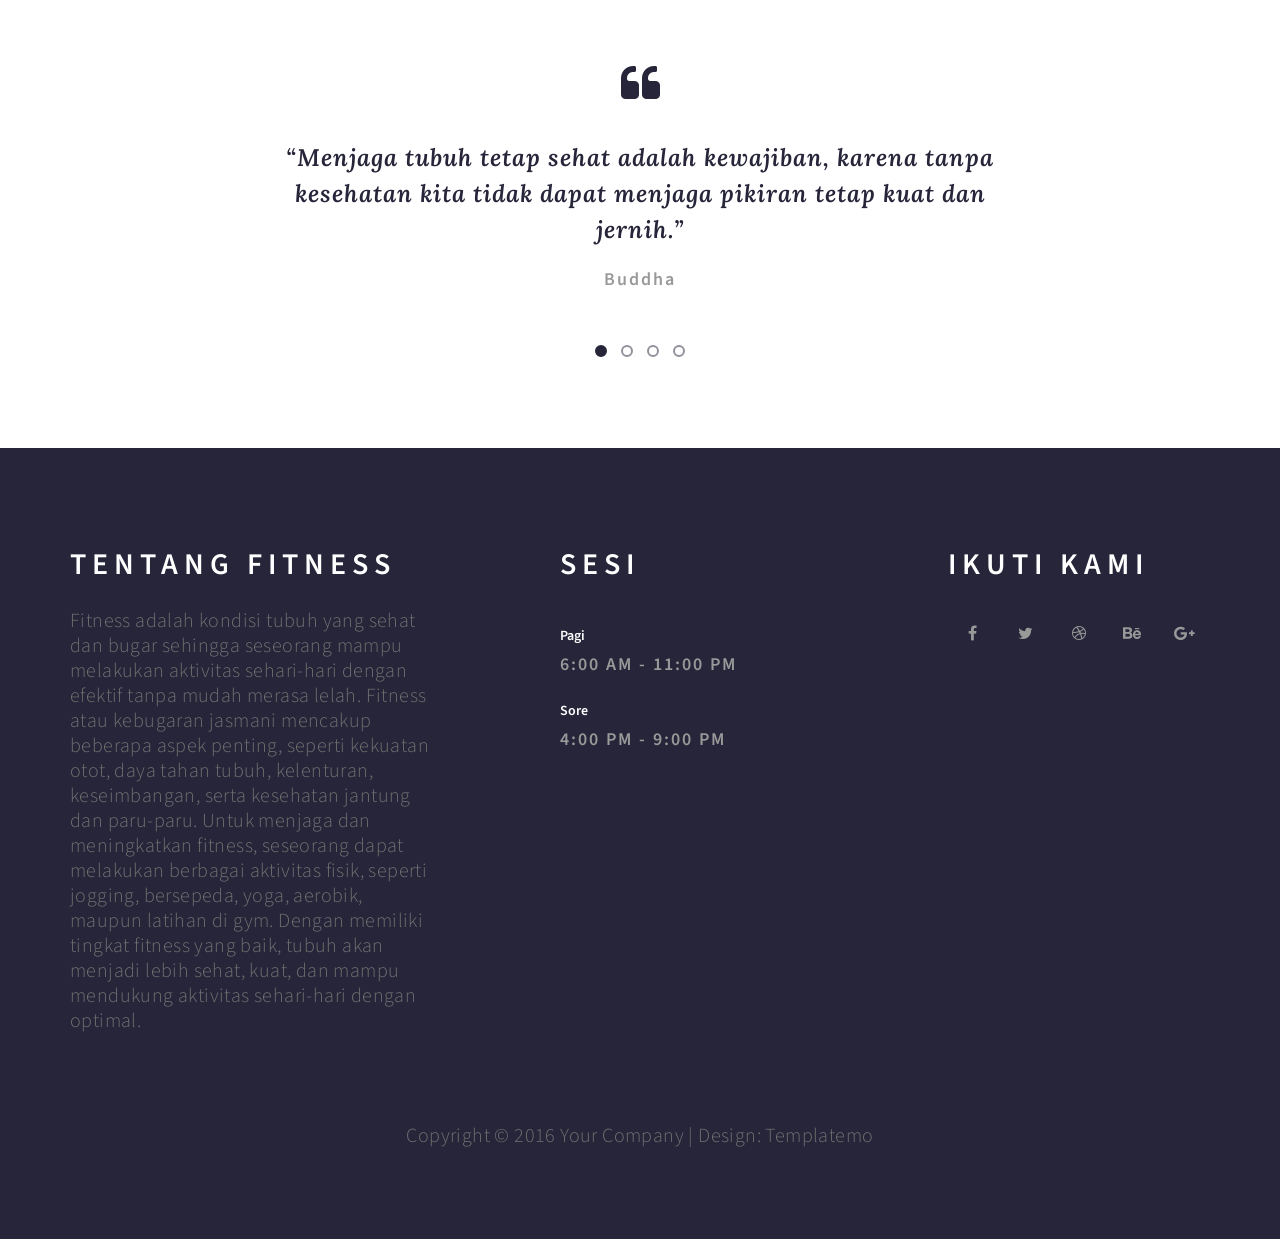
==== commit 9d6811bf: "Update index.html" ====
--- a/index.html
+++ b/index.html
@@ -234,7 +234,7 @@
 
 			<div class="wow fadeInUp col-md-6 col-sm-12" data-wow-delay="0.9s">
 				<div class="blog-thumb">
-					<span class="blog-date">Fitness Badan / July 2, 2016</span>
+					<span class="blog-date">dubai chewy cookies / July 2, 2016</span>
 					<h3 class="blog-title"><a href="blog-single.html">Bagaimana cara membuat dubai chewy cookies? /</a></h3>
 					<h5 id="blog-author">by Afghandaru</h5>
 				</div>
@@ -242,24 +242,24 @@
 
 			<div class="wow fadeInUp col-md-6 col-sm-12" data-wow-delay="1.3s">
 				<div class="blog-thumb">
-					<span class="blog-date">Membuat salt bread yang renyah / June 8, 2016</span>
-					<h3 class="blog-title"><a href="blog-single.html">Tips fitness personal</a></h3>
+					<span class="blog-date">salt bread / June 8, 2016</span>
+					<h3 class="blog-title"><a href="blog-single.html">Membuat salt bread yang renyah</a></h3>
 					<h5 id="blog-author">by Selomita</h5>
 				</div>
 			</div>
 
 			<div class="wow fadeInUp col-md-6 col-sm-12" data-wow-delay="1.6s">
 				<div class="blog-thumb">
-					<span class="blog-date">Membuat mini birthday cake/ May 9, 2016</span>
-					<h3 class="blog-title"><a href="blog-single.html">Jam workout yang efisien</a></h3>
+					<span class="blog-date">birthday cake/ May 9, 2016</span>
+					<h3 class="blog-title"><a href="blog-single.html">Membuat mini birthday cake</a></h3>
 					<h5 id="blog-author">by Bagus Prasojo</h5>
 				</div>
 			</div>
 
 			<div class="wow fadeInUp col-md-6 col-sm-12" data-wow-delay="1.9s">
 				<div class="blog-thumb">
-					<span class="blog-date">Membuat butter tteok ala korea / April 18, 2016</span>
-					<h3 class="blog-title"><a href="blog-single.html">Bagaimana cara berlatih aerobik?</a></h3>
+					<span class="blog-date"> butter tteok / April 18, 2016</span>
+					<h3 class="blog-title"><a href="blog-single.html">Membuat butter tteok ala korea</a></h3>
 					<h5 id="blog-author">by Ameera</h5>
 				</div>
 			</div>
@@ -283,7 +283,7 @@
 
 			<div class="wow fadeInUp col-md-4 col-sm-6" data-wow-delay="1s">
 				<div class="pricing__item">
-                    <h3 class="pricing__title">Kesehatan</h3>
+                    <h3 class="pricing__title">Makanan tradisional</h3>
                     <div class="pricing__price"><span class="pricing__currency">$</span>350k</div>
                     <ul class="pricing__feature-list">
                         <li class="pricing__feature">Satu Pelatih Biasa</li>
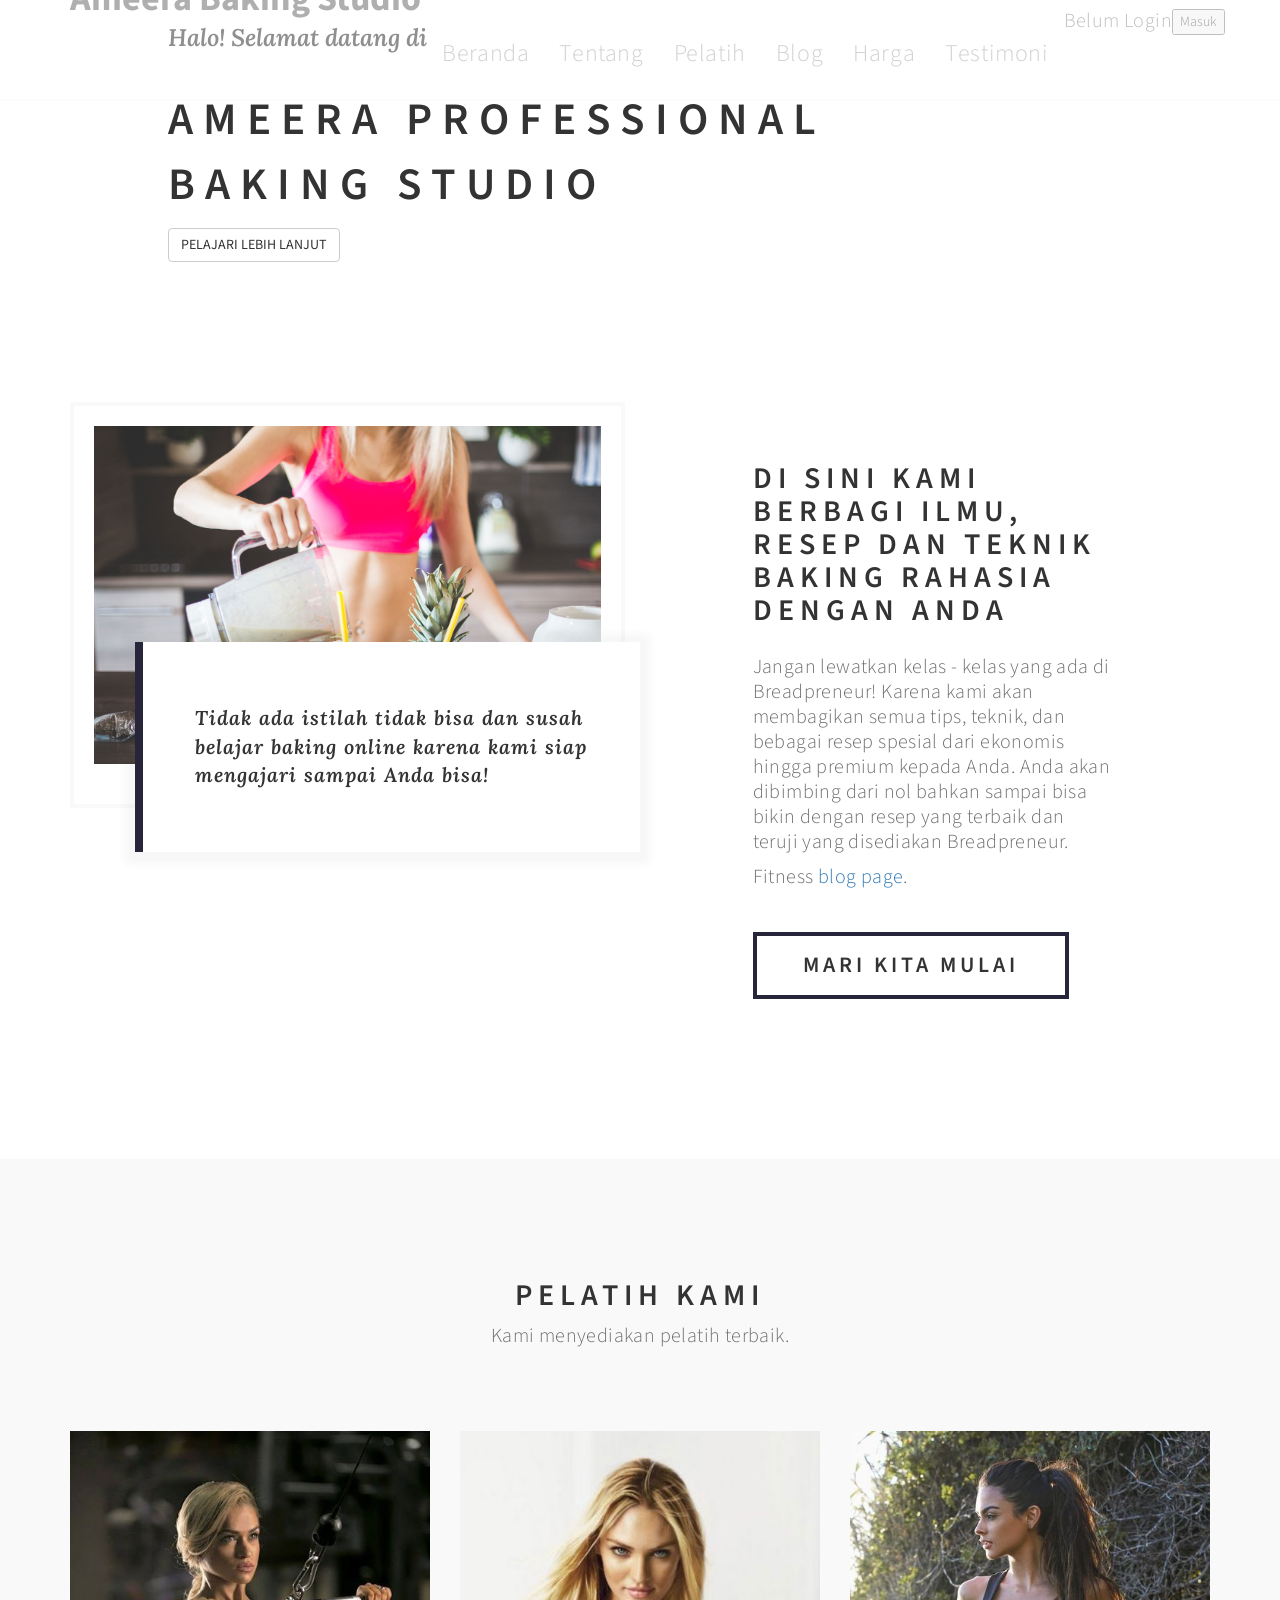
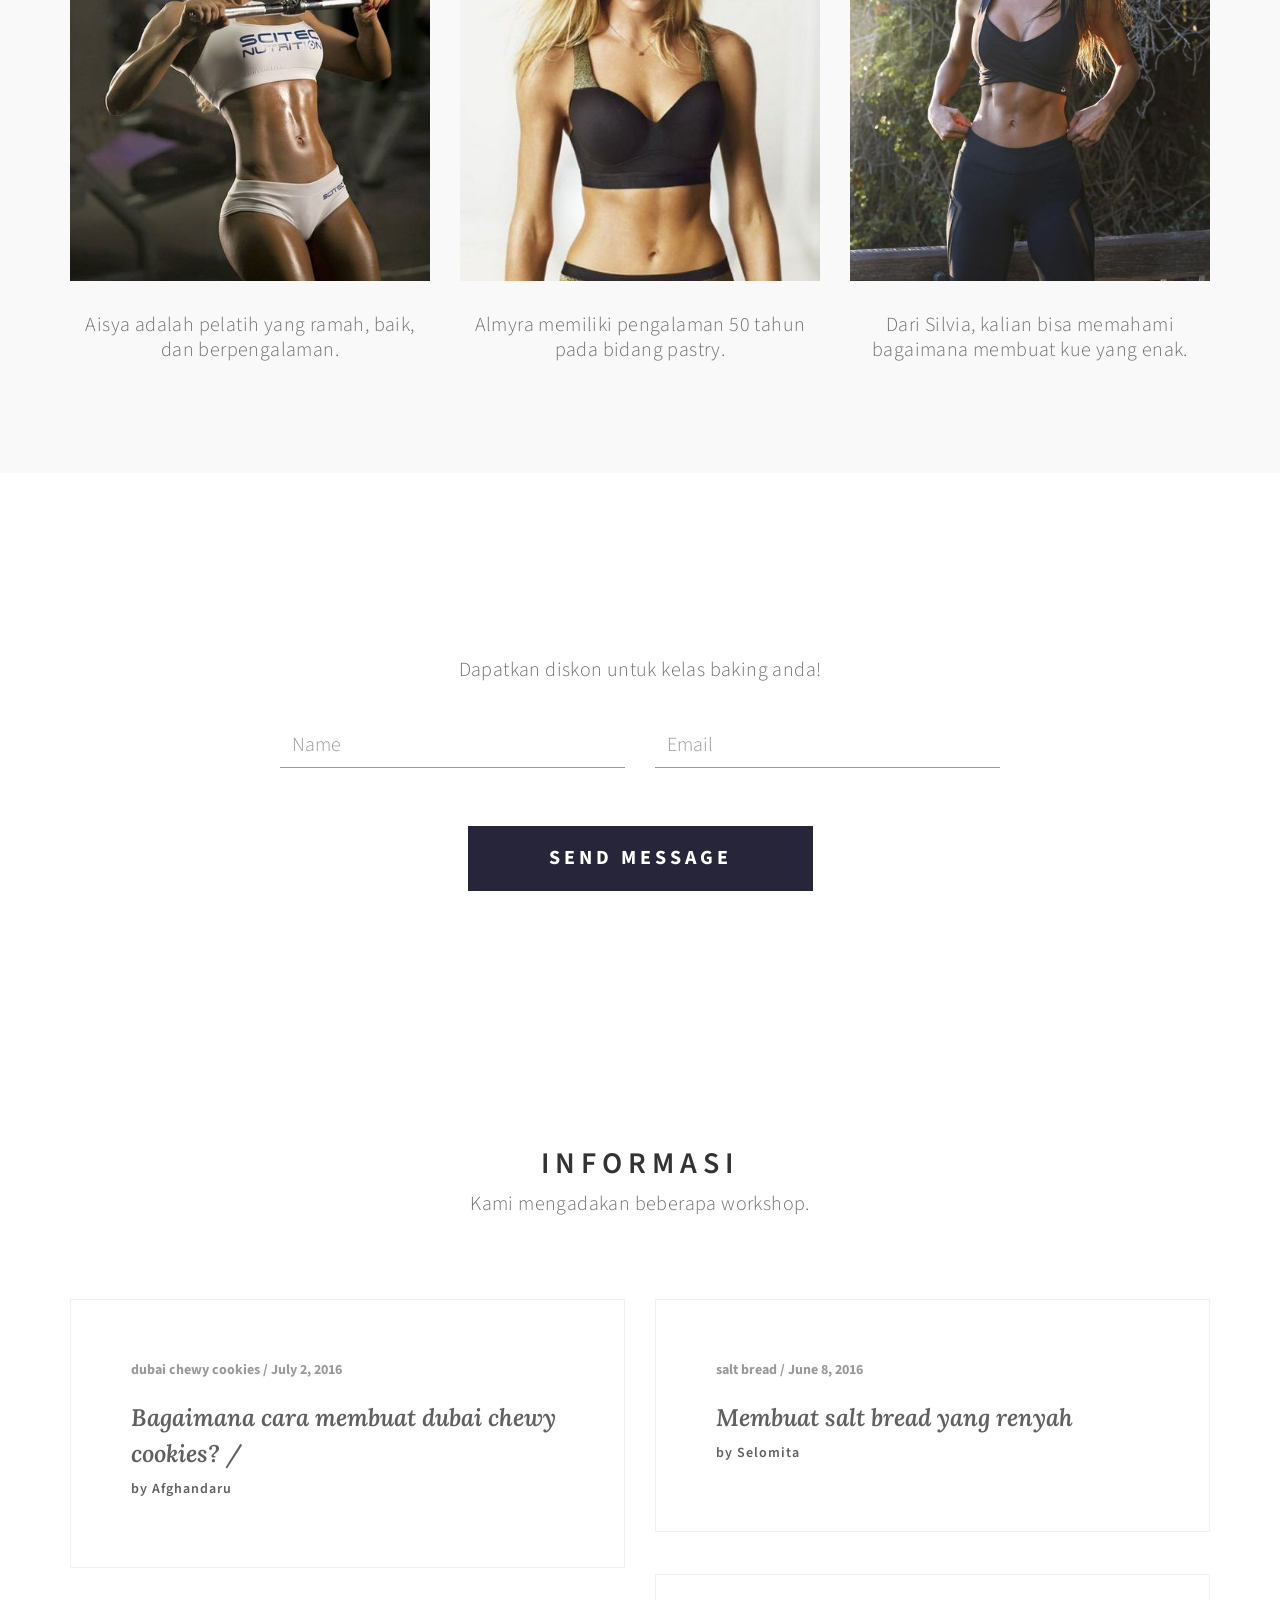
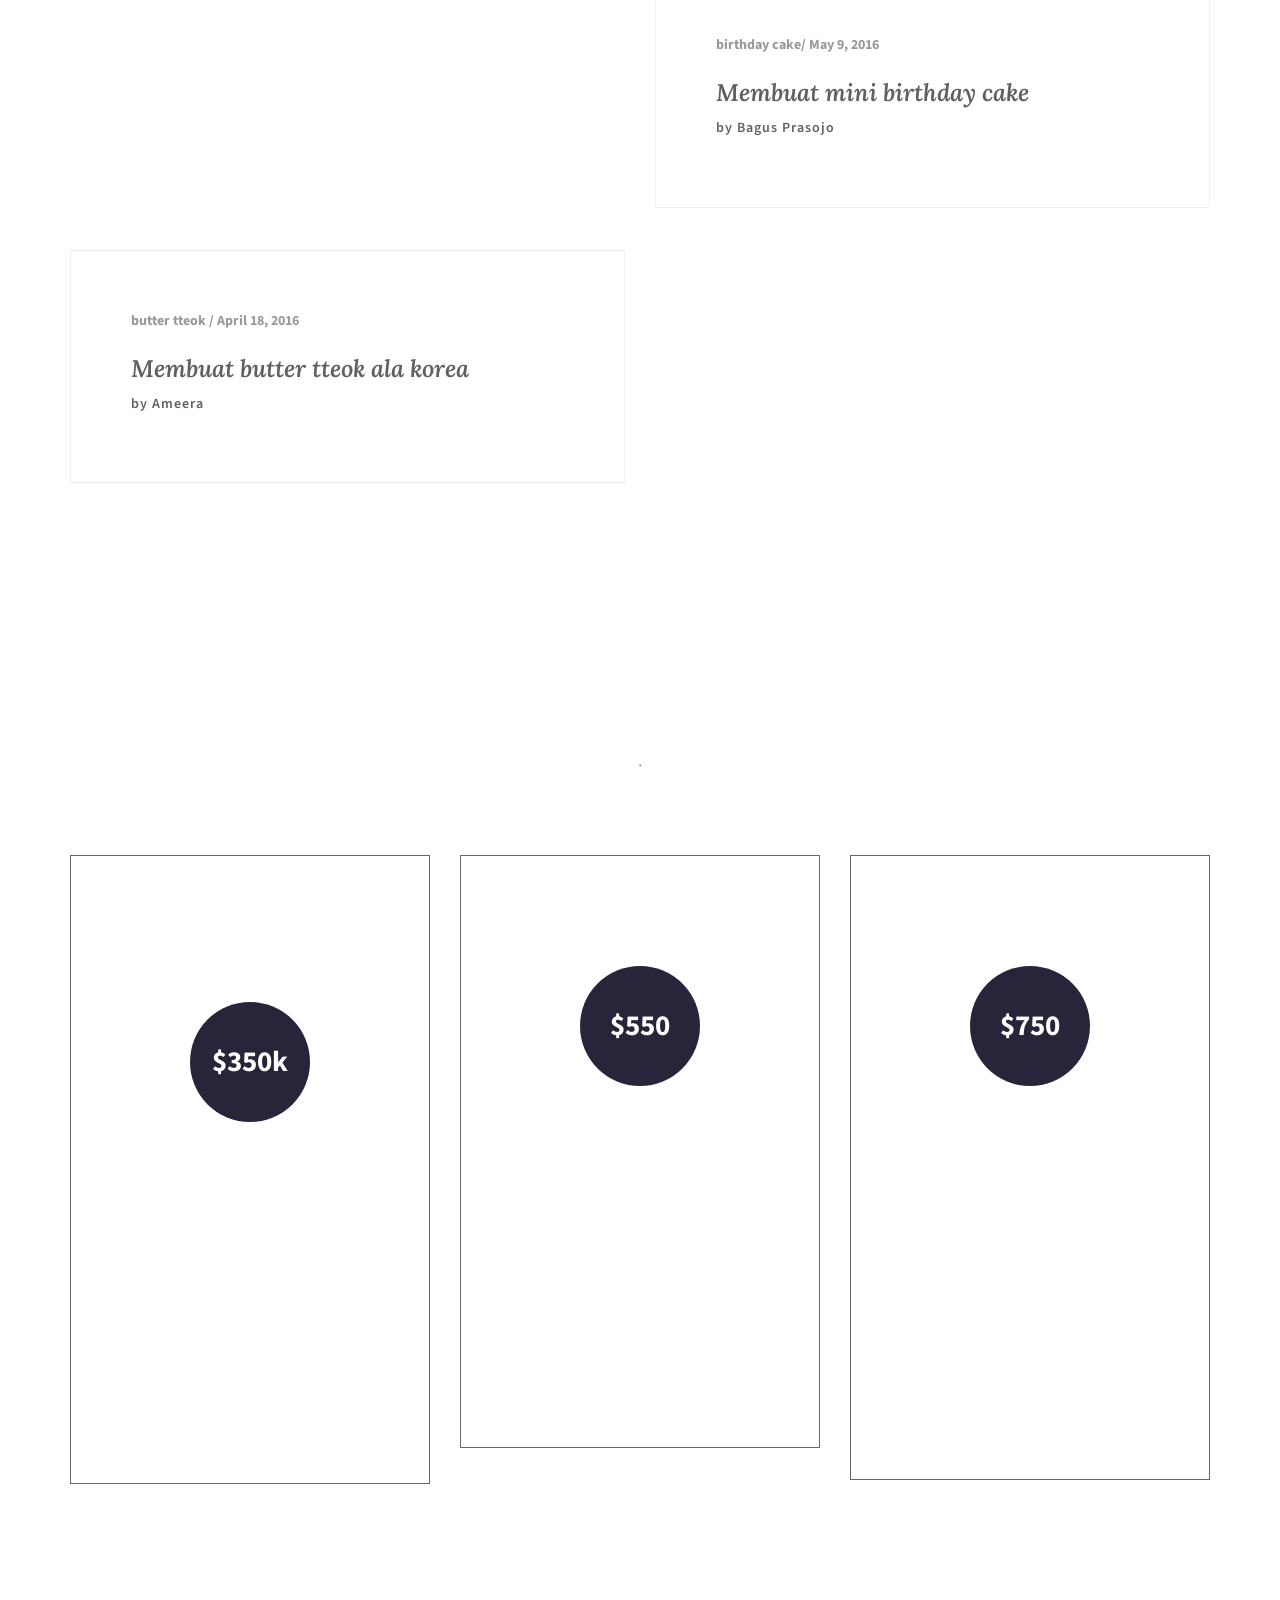
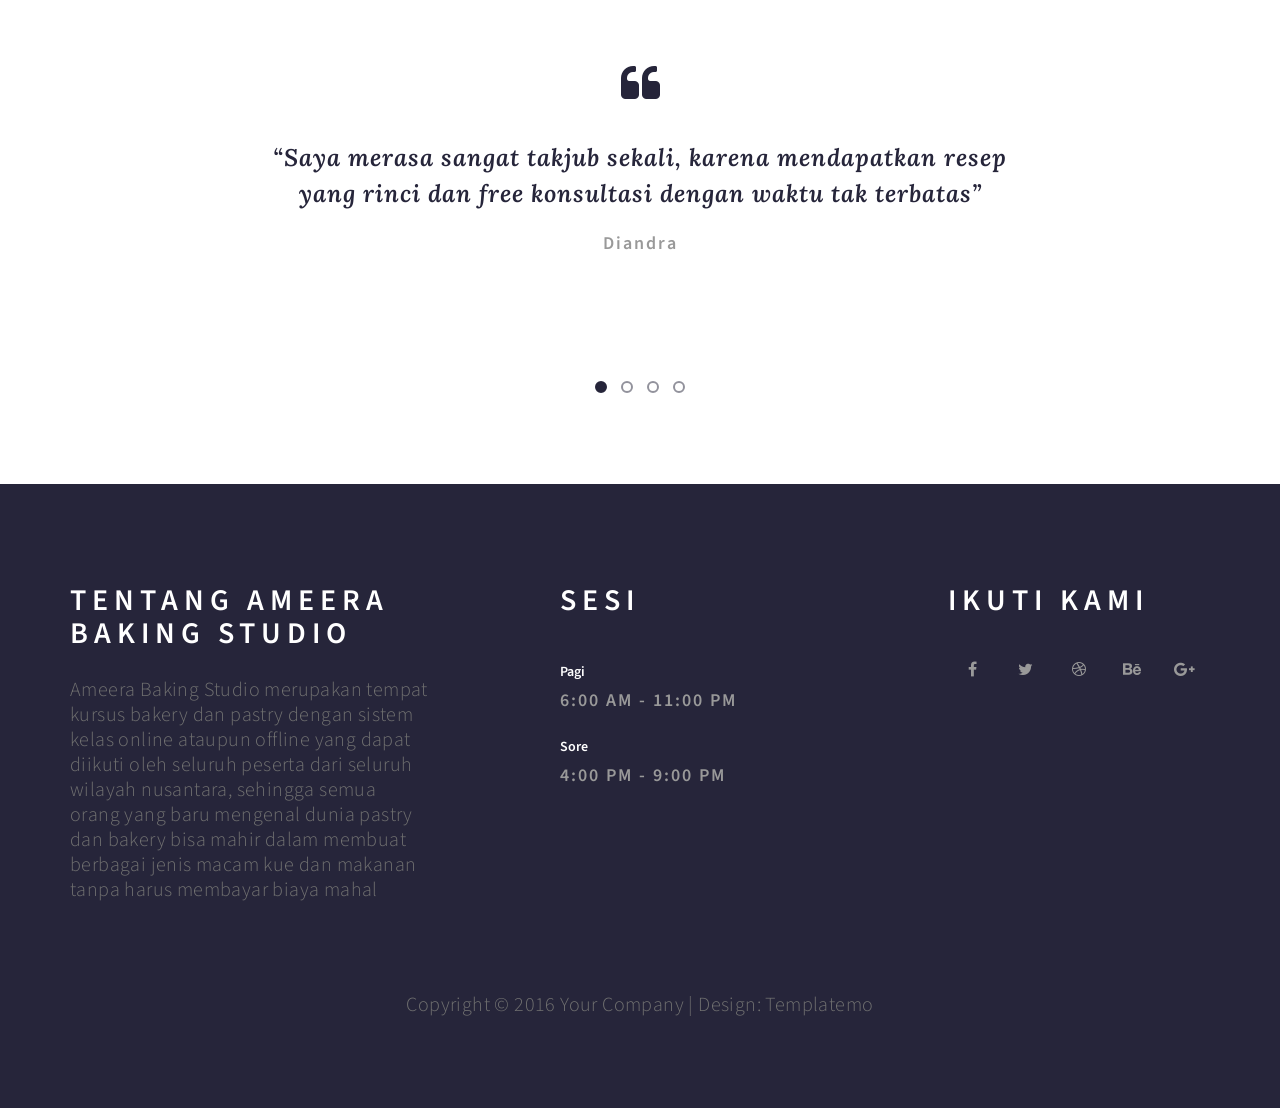
==== commit 90836495: "Update index.html" ====
--- a/index.html
+++ b/index.html
@@ -52,7 +52,7 @@
 				<span class="icon icon-bar"></span>
 				<span class="icon icon-bar"></span>
 			</button>
-			<a href="#" class="navbar-brand">Fitness</a>
+			<a href="#" class="navbar-brand">Ameera Baking Studio</a>
 		</div>
 		<div class="collapse navbar-collapse">
 			<ul class="nav navbar-nav navbar-right main-navigation">
@@ -228,7 +228,7 @@
 		<div class="row">
 
 			<div class="col-md-12 col-sm-12 text-center">
-				<h2>Informasi Kelaa</h2>
+				<h2>Informasi</h2>
 				<p>Kami mengadakan beberapa workshop.</p>
 			</div>
 
@@ -286,11 +286,11 @@
                     <h3 class="pricing__title">Makanan tradisional</h3>
                     <div class="pricing__price"><span class="pricing__currency">$</span>350k</div>
                     <ul class="pricing__feature-list">
-                        <li class="pricing__feature">Satu Pelatih Biasa</li>
-                        <li class="pricing__feature">Layanan Gym</li>
-                        <li class="pricing__feature">5 Kelas Yoga</li>
-                        <li class="pricing__feature">10 Pijat Thailand</li>
-                        <li class="pricing__feature">15 Aerobik</li>
+                        <li class="pricing__feature">Pelatih Almyra</li>
+                        <li class="pricing__feature">Alat dan Bahan</li>
+                        <li class="pricing__feature">Sertifikat</li>
+                        <li class="pricing__feature">Garansi makanan</li>
+                        <li class="pricing__feature">Klepon dan Cenil</li>
                     </ul>
                     <button class="pricing__action">Daftar Sekarang</button>
                 </div>
@@ -298,14 +298,14 @@
 
 			<div class="wow fadeInUp col-md-4 col-sm-6" data-wow-delay="1.3s">
 				<div class="pricing__item">
-                    <h3 class="pricing__title">Paket Terbaik</h3>
+                    <h3 class="pricing__title">Kelas Pastry</h3>
                     <div class="pricing__price"><span class="pricing__currency">$</span>550</div>                  
                     <ul class="pricing__feature-list">
-                        <li class="pricing__feature">2 Pelatih Biasa</li>
-                        <li class="pricing__feature">Layanan Gym</li>
-                        <li class="pricing__feature">10 Kelas Yoga</li>
-                        <li class="pricing__feature">20 Pijat Thailand</li>
-                        <li class="pricing__feature">25 Aerobik</li>
+                        <li class="pricing__feature">Pelatih Almyra</li>
+                        <li class="pricing__feature">Alat dan Bahan</li>
+                        <li class="pricing__feature">Sertifikat</li>
+                        <li class="pricing__feature">Garansi makanan</li>
+                        <li class="pricing__feature">Croissant dan bagel</li>
                     </ul>
                     <button class="pricing__action">Daftar Sekarang</button>
                 </div>
@@ -313,14 +313,14 @@
 
 			<div class="wow fadeInUp col-md-4 col-sm-6" data-wow-delay="1.6s">
 				<div class="pricing__item">
-                    <h3 class="pricing__title">Rigid Body</h3>
+                    <h3 class="pricing__title">Birthday Cake</h3>
                     <div class="pricing__price"><span class="pricing__currency">$</span>750</div> 
                     <ul class="pricing__feature-list">
-                        <li class="pricing__feature">3 Pelatih Personal</li>
-                        <li class="pricing__feature">Layanan Gym</li>
-                        <li class="pricing__feature">15 Kelas Yoga</li>
-                        <li class="pricing__feature">20 Pijat Thailand</li>
-                        <li class="pricing__feature">35 Aerobik</li>
+                        <li class="pricing__feature">Pelatih Silvia</li>
+                        <li class="pricing__feature">Alat dan Bahan</li>
+                        <li class="pricing__feature">Sertifikat</li>
+                        <li class="pricing__feature">Garansi makanan</li>
+                        <li class="pricing__feature">Kue ulang tahun dan cupcake</li>
                     </ul>
                    <button class="pricing__action">Daftar Sekarang</button>
                 </div>
@@ -344,26 +344,26 @@
 
 				<div class="item col-md-offset-2 col-md-8 col-sm-offset-1 col-sm-10 wow fadeInUp" data-wow-delay="0.6s">
 					<i class="fa fa-quote-left"></i>
-					<h3>“Menjaga tubuh tetap sehat adalah kewajiban, karena tanpa kesehatan kita tidak dapat menjaga pikiran tetap kuat dan jernih.”</h3>
-					<h4>Buddha</h4>
+					<h3>“Saya merasa sangat takjub sekali, karena mendapatkan resep yang rinci dan free konsultasi dengan waktu tak terbatas”</h3>
+					<h4>Diandra</h4>
 				</div>
 
 				<div class="item col-md-offset-2 col-md-8 col-sm-offset-1 col-sm-10 wow fadeInUp" data-wow-delay="0.6s">
 					<i class="fa fa-quote-left"></i>
-					<h3>“Siapa yang memiliki kesehatan, memiliki harapan; dan siapa yang memiliki harapan, memiliki segalanya.</h3>
-					<h4>Thomas Carlyle</h4>
+					<h3>"Saya sangat bahagia karena roti - roti yang saya buat disukai keluarga, pokoknya belajar di Ameera Baking Studio sangat rekomended banget "</h3>
+					<h4>Zeta</h4>
 				</div>
 
 				<div class="item col-md-offset-2 col-md-8 col-sm-offset-1 col-sm-10 wow fadeInUp" data-wow-delay="0.6s">
 					<i class="fa fa-quote-left"></i>
-					<h3>“Jagalah tubuhmu. Itu adalah satu-satunya tempat untuk hidup.”</h3>
-					<h4>Jim Rohn</h4>
+					<h3>"Awalnya, saya hanya mengikuti satu kelas online, tetapi karena resepnya sangat recomended, jadi saya sudah mengikuti tujuh kelas online dari Ameera Baking Studio ini"</h3>
+					<h4>Felana</h4>
 				</div>
 
 				<div class="item col-md-offset-2 col-md-8 col-sm-offset-1 col-sm-10 wow fadeInUp" data-wow-delay="0.6s">
 					<i class="fa fa-quote-left"></i>
-					<h3>“Fitness bukan tentang menjadi lebih baik dari orang lain, tetapi menjadi versi terbaik dari dirimu sendiri.”</h3>
-					<h4>David Moore ( Pro Boxer )</h4>
+					<h3>"Walaupun bener-bener nol banget di dunia perbakingan tapi setelah ikut kelas online Breadpreneur aku bisa menghasilkan cuan dan bahkan menyajikan bermacam macam desert untuk keluarga dan anak tercinta aku"</h3>
+					<h4>Bening</h4>
 				</div>
 				
 			</div>
@@ -381,8 +381,8 @@
 		<div class="row">
 
 			<div class="wow fadeInUp col-md-4 col-sm-4" data-wow-delay="0.6s">
-				<h2>Tentang Fitness</h2>
-				<p>Fitness adalah kondisi tubuh yang sehat dan bugar sehingga seseorang mampu melakukan aktivitas sehari-hari dengan efektif tanpa mudah merasa lelah. Fitness atau kebugaran jasmani mencakup beberapa aspek penting, seperti kekuatan otot, daya tahan tubuh, kelenturan, keseimbangan, serta kesehatan jantung dan paru-paru. Untuk menjaga dan meningkatkan fitness, seseorang dapat melakukan berbagai aktivitas fisik, seperti jogging, bersepeda, yoga, aerobik, maupun latihan di gym. Dengan memiliki tingkat fitness yang baik, tubuh akan menjadi lebih sehat, kuat, dan mampu mendukung aktivitas sehari-hari dengan optimal.</p>
+				<h2>Tentang Ameera Baking Studio</h2>
+				<p>Ameera Baking Studio merupakan tempat kursus bakery dan pastry dengan sistem kelas online ataupun offline yang dapat diikuti oleh seluruh peserta dari seluruh wilayah nusantara, sehingga semua orang yang baru mengenal dunia pastry dan bakery bisa mahir dalam membuat berbagai jenis macam kue dan makanan tanpa harus membayar biaya mahal</p>
 			</div>
 
 			<div class="wow fadeInUp col-md-5 col-sm-4"  data-wow-delay="0.9s">
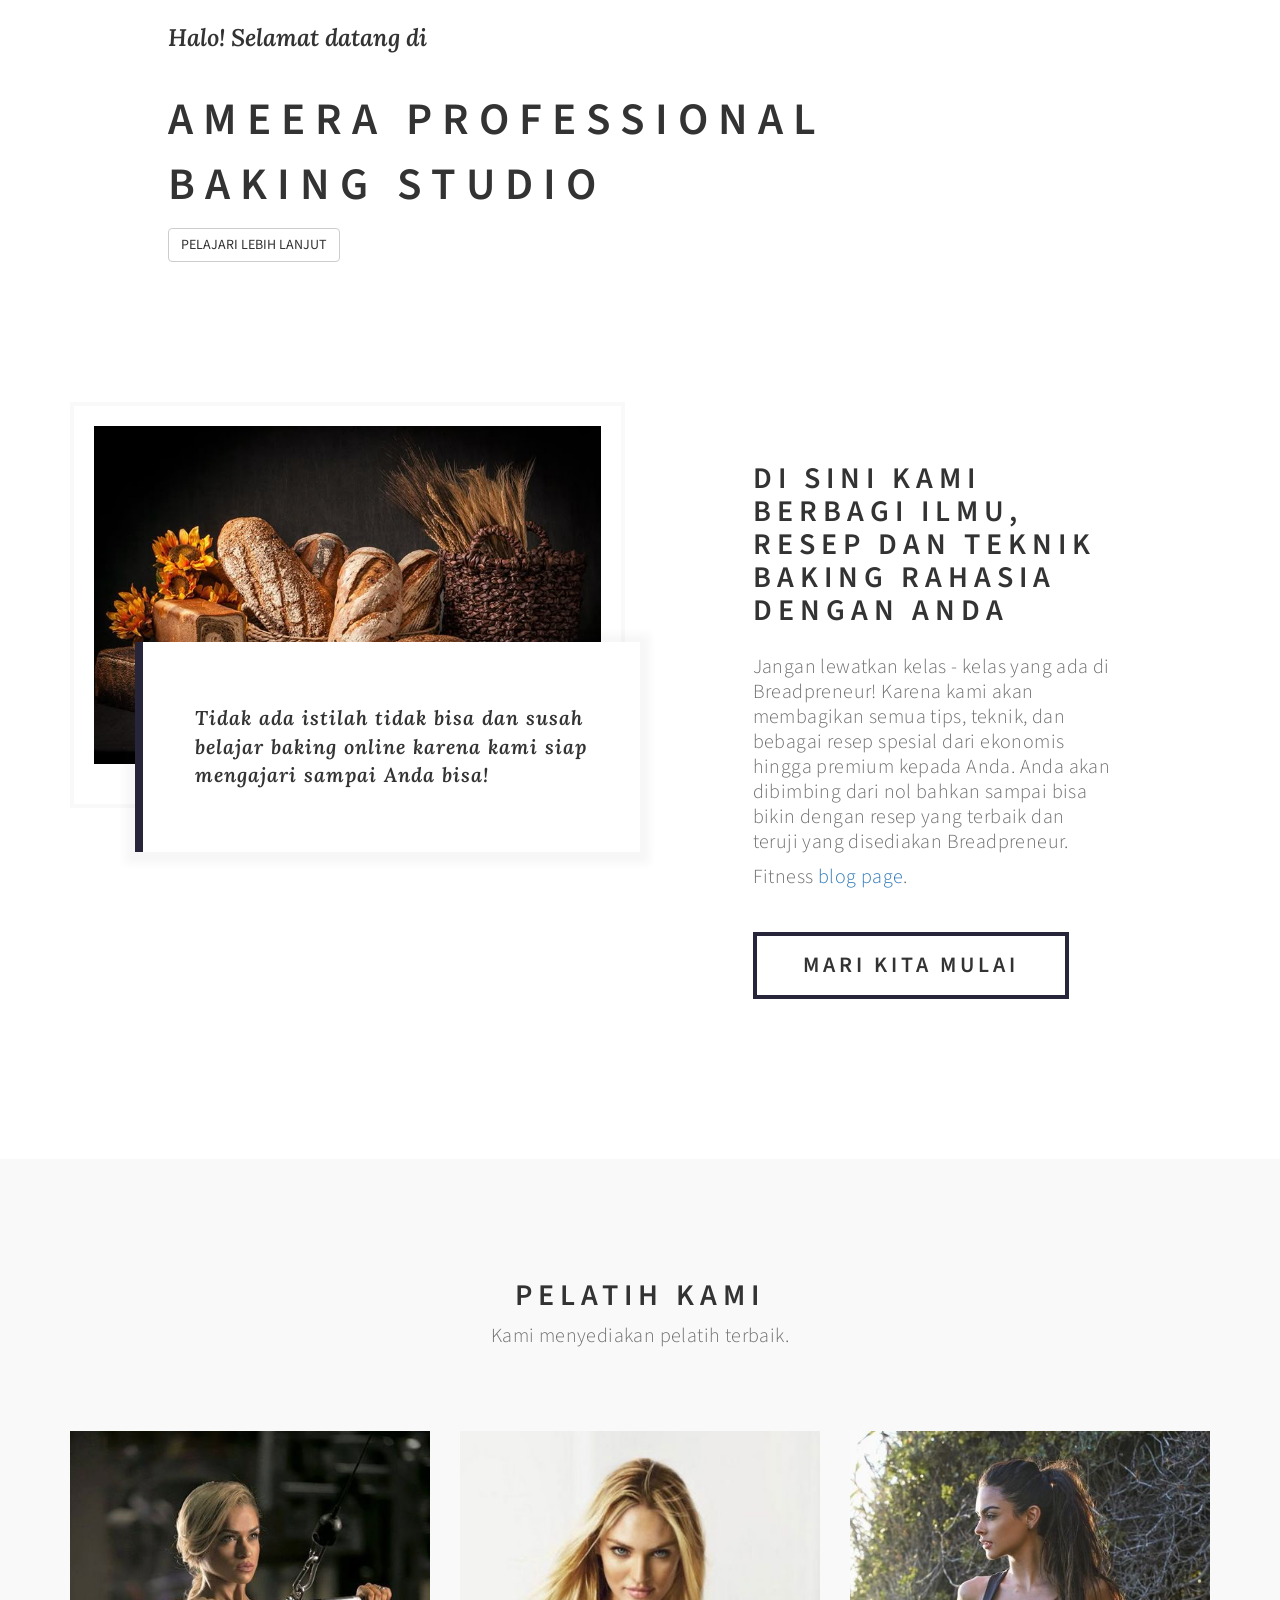
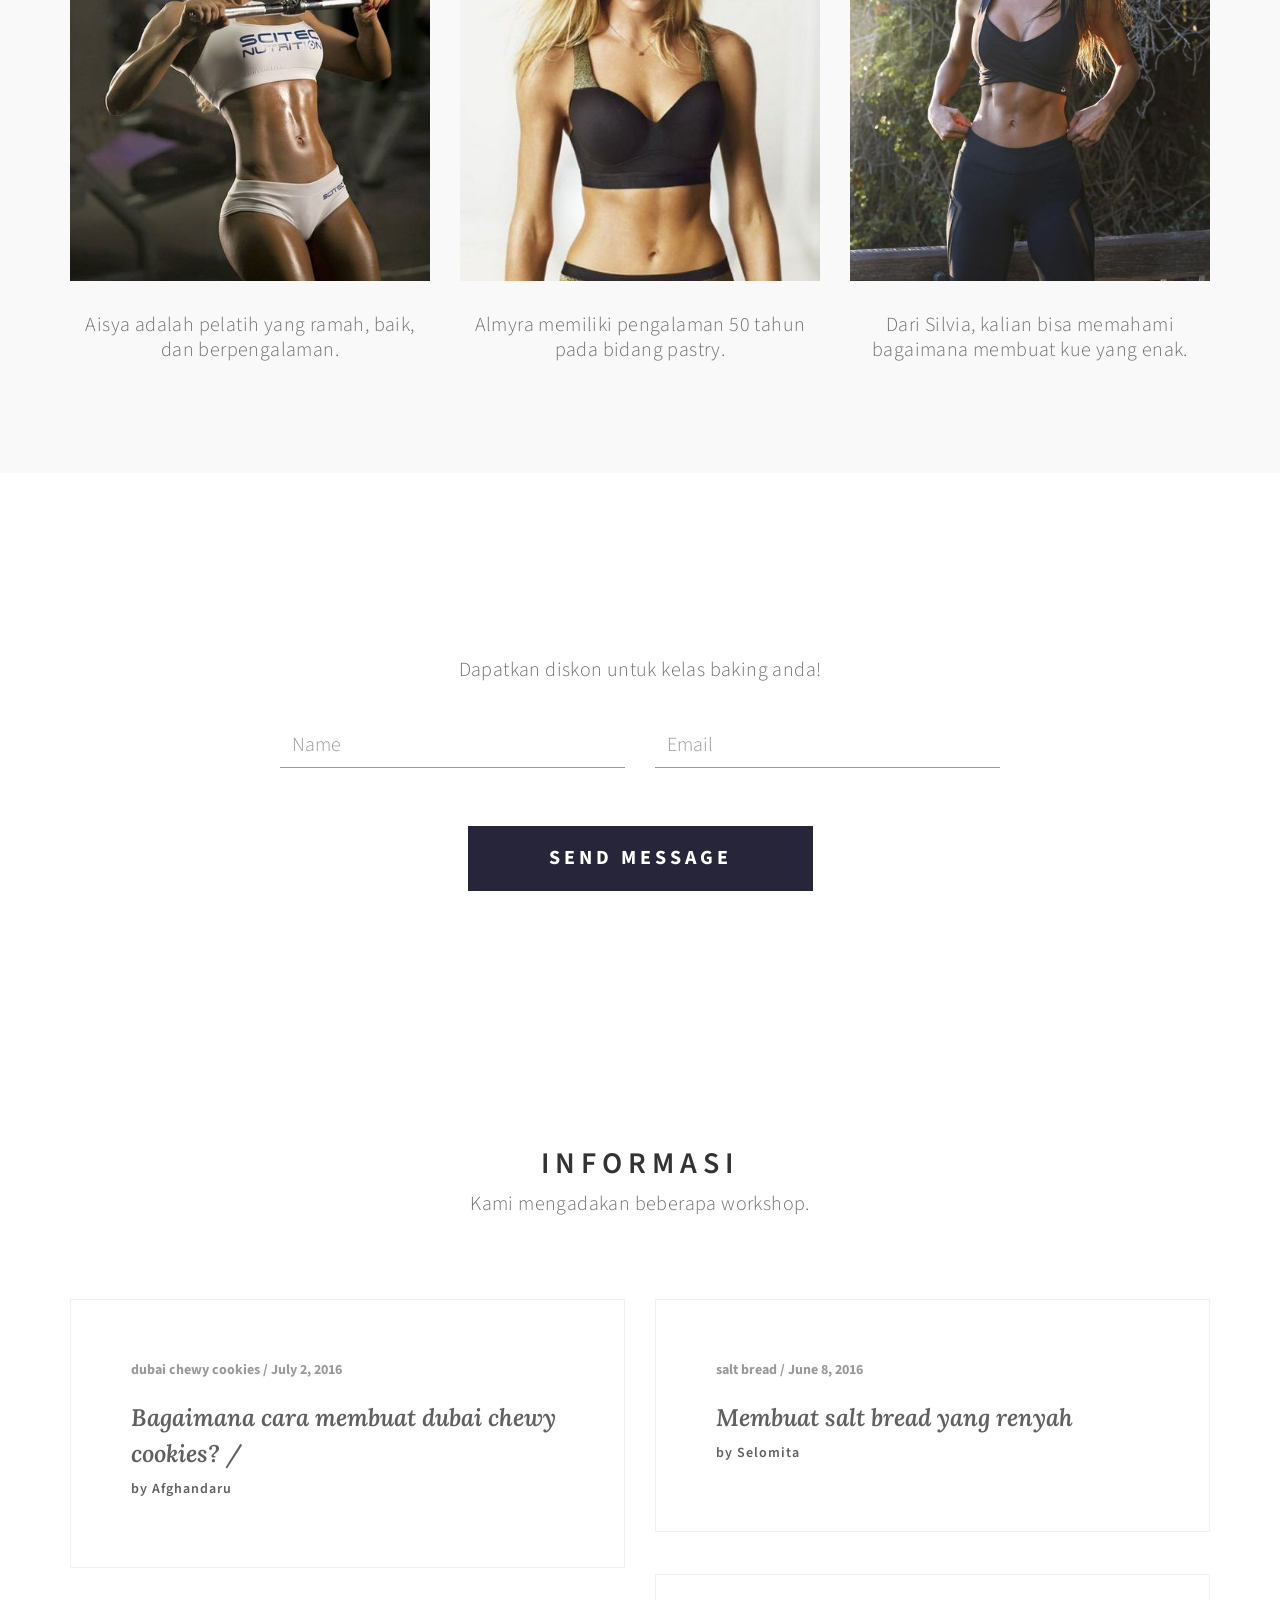
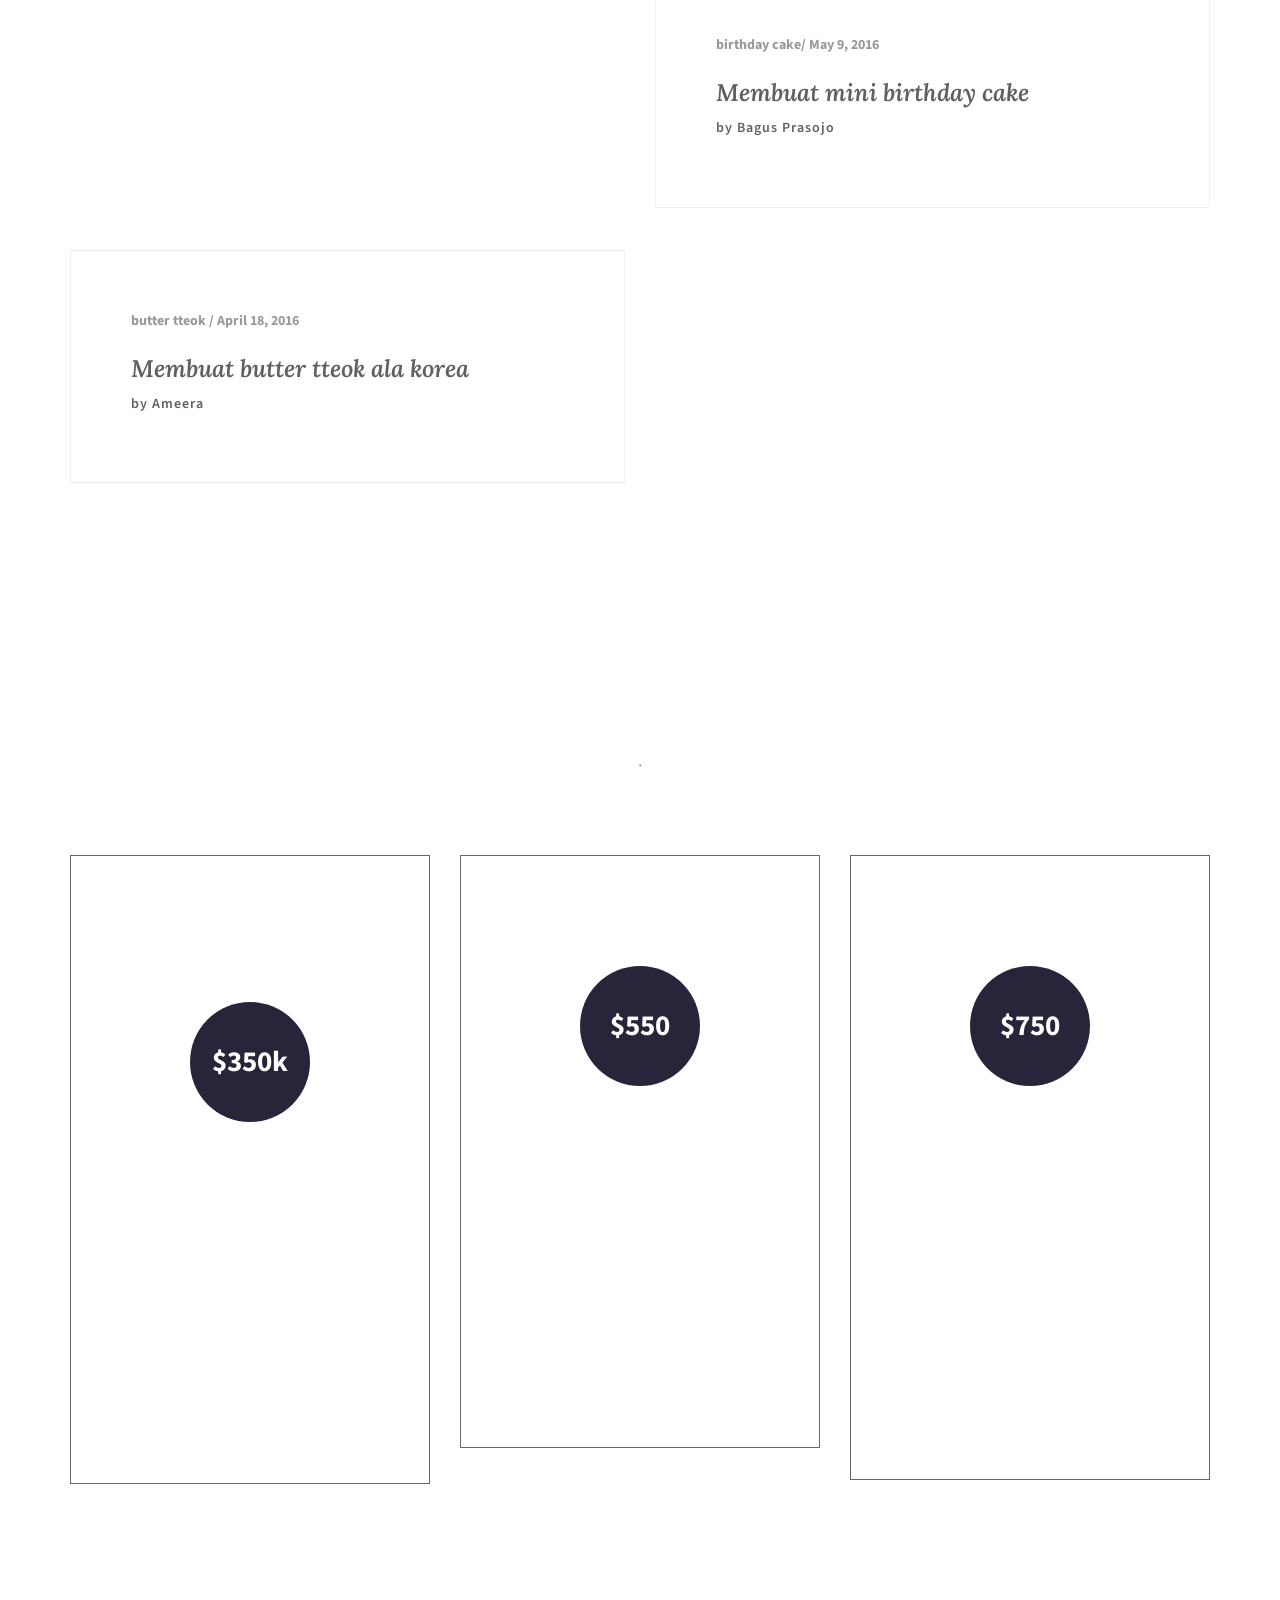
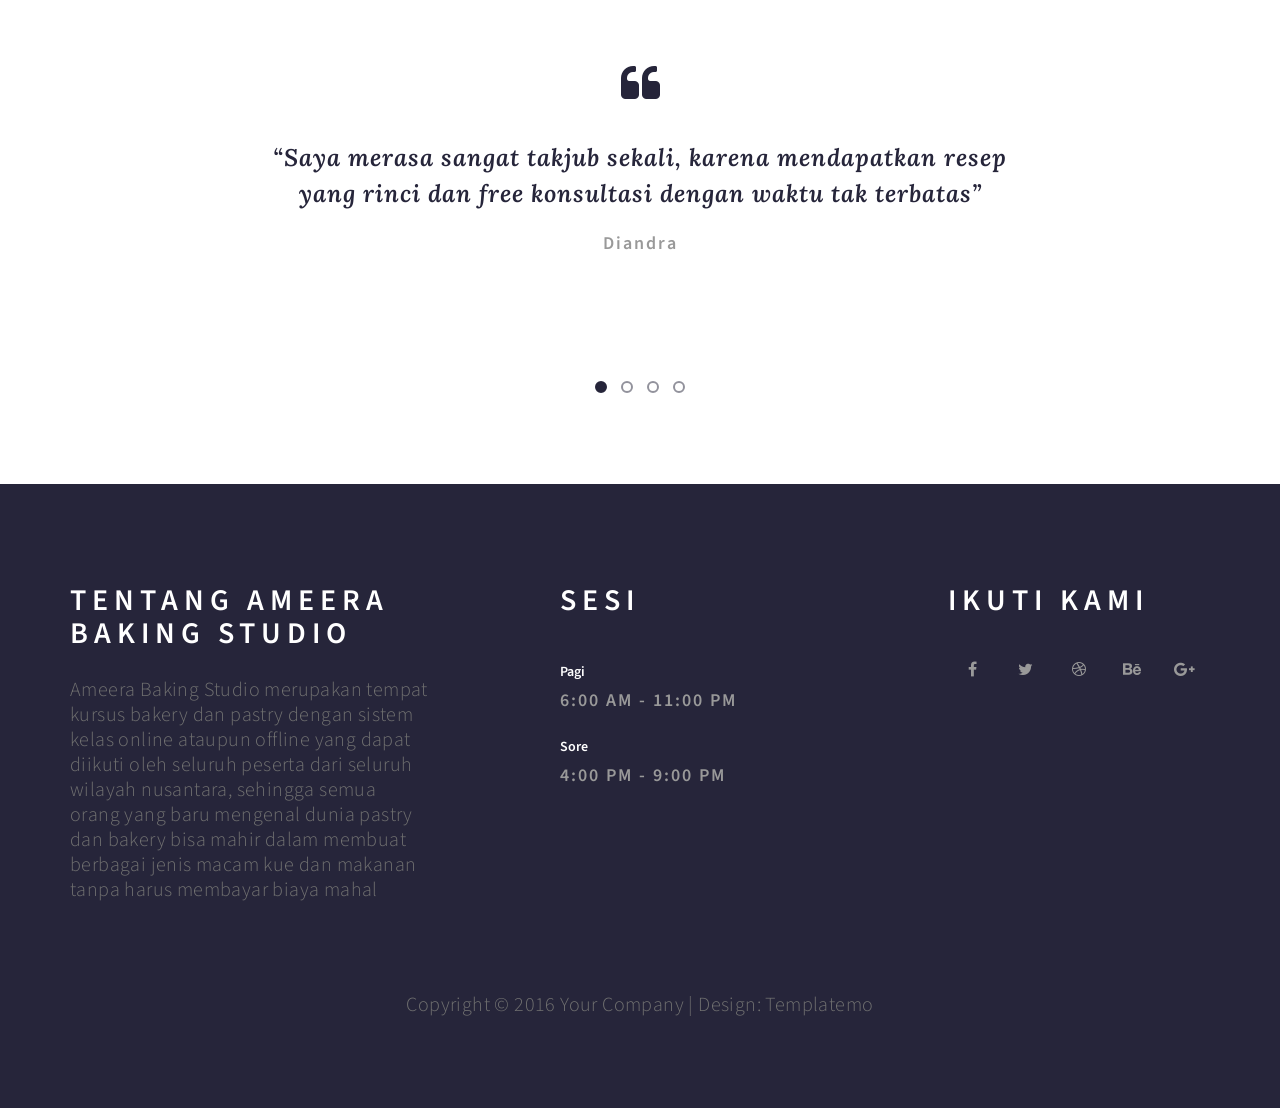
==== commit f52d917e: "Update index.html" ====
--- a/index.html
+++ b/index.html
@@ -97,7 +97,7 @@
 		<div class="row">
 
 			<div class="col-md-6 col-sm-12">
-				<img src="images/overview-img.jpg" class="img-responsive" alt="Overview">
+				<img src="images/955ed0d990df425966eef4659cf9d745.jpg" class="img-responsive" alt="Overview">
 				<blockquote class="wow fadeInUp" data-wow-delay="1.9s">Tidak ada istilah tidak bisa dan susah belajar baking online karena kami siap mengajari sampai Anda bisa!</blockquote>
 			</div>
 
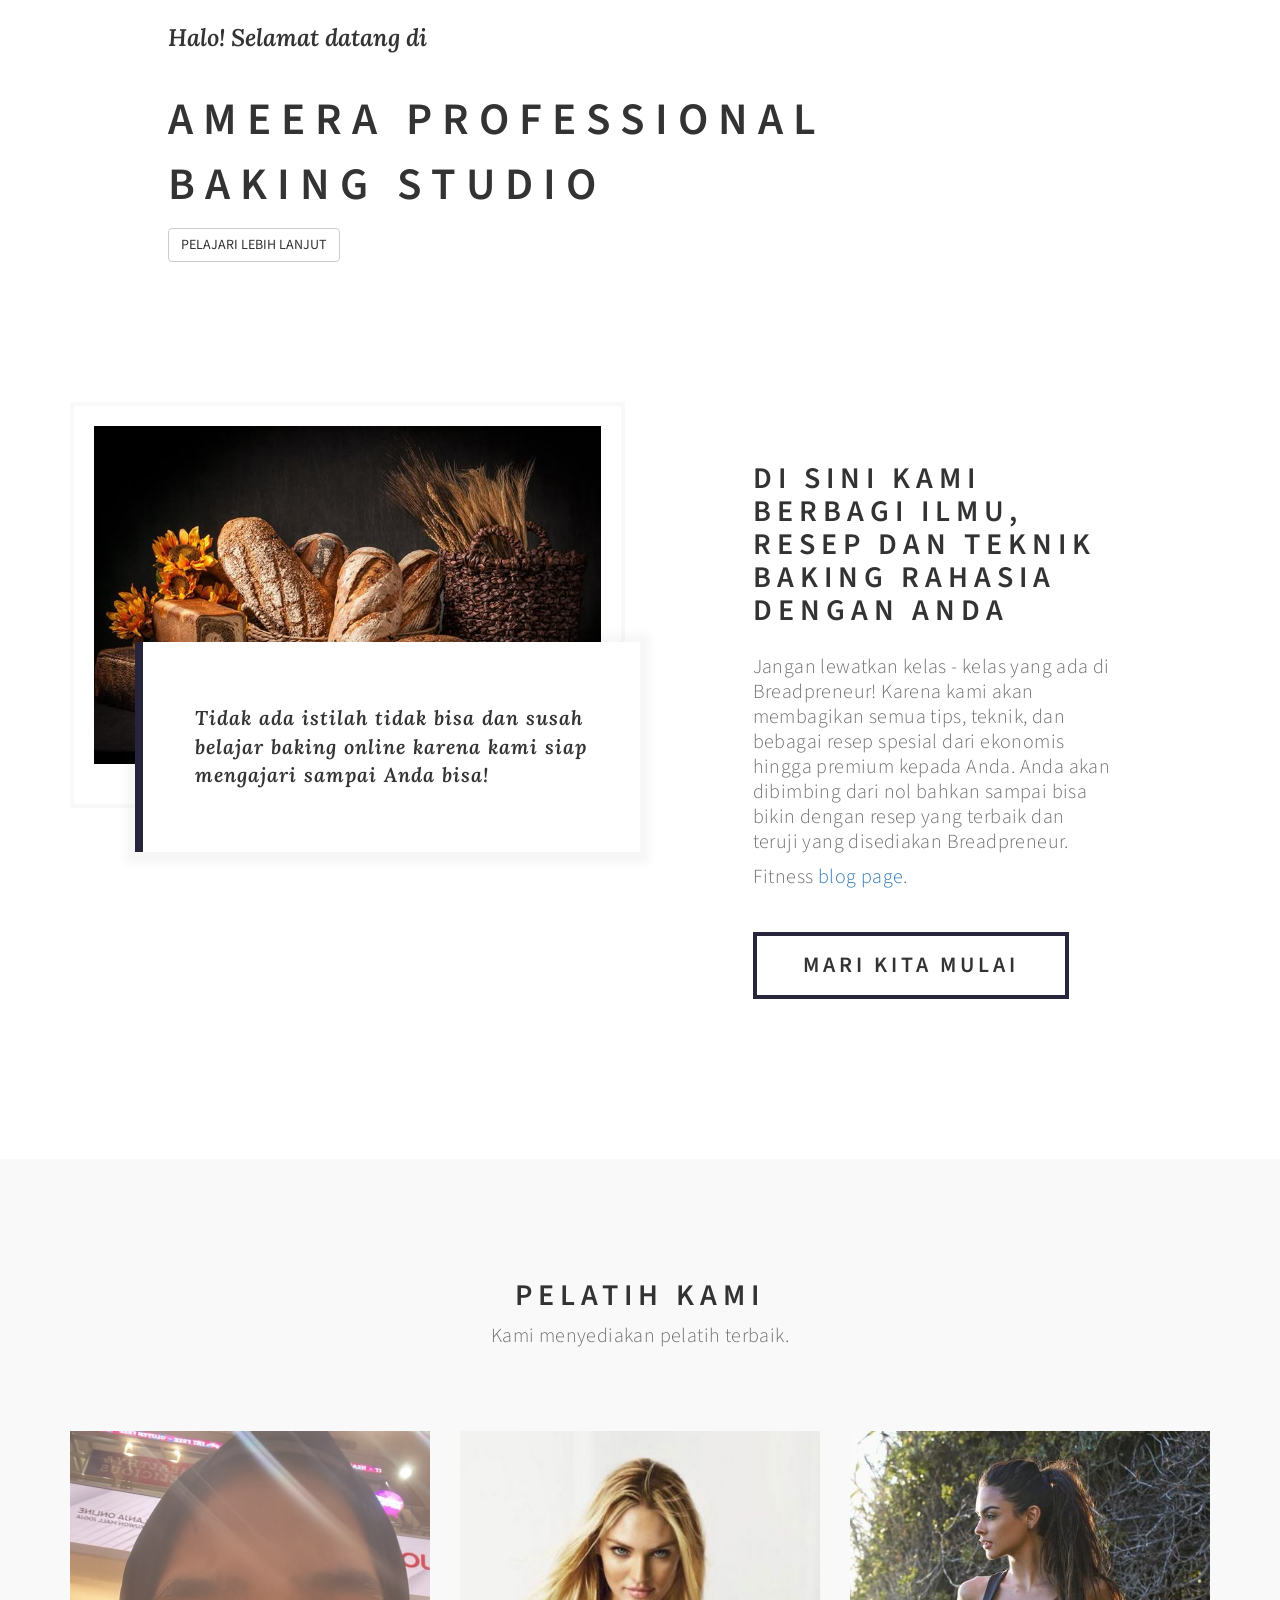
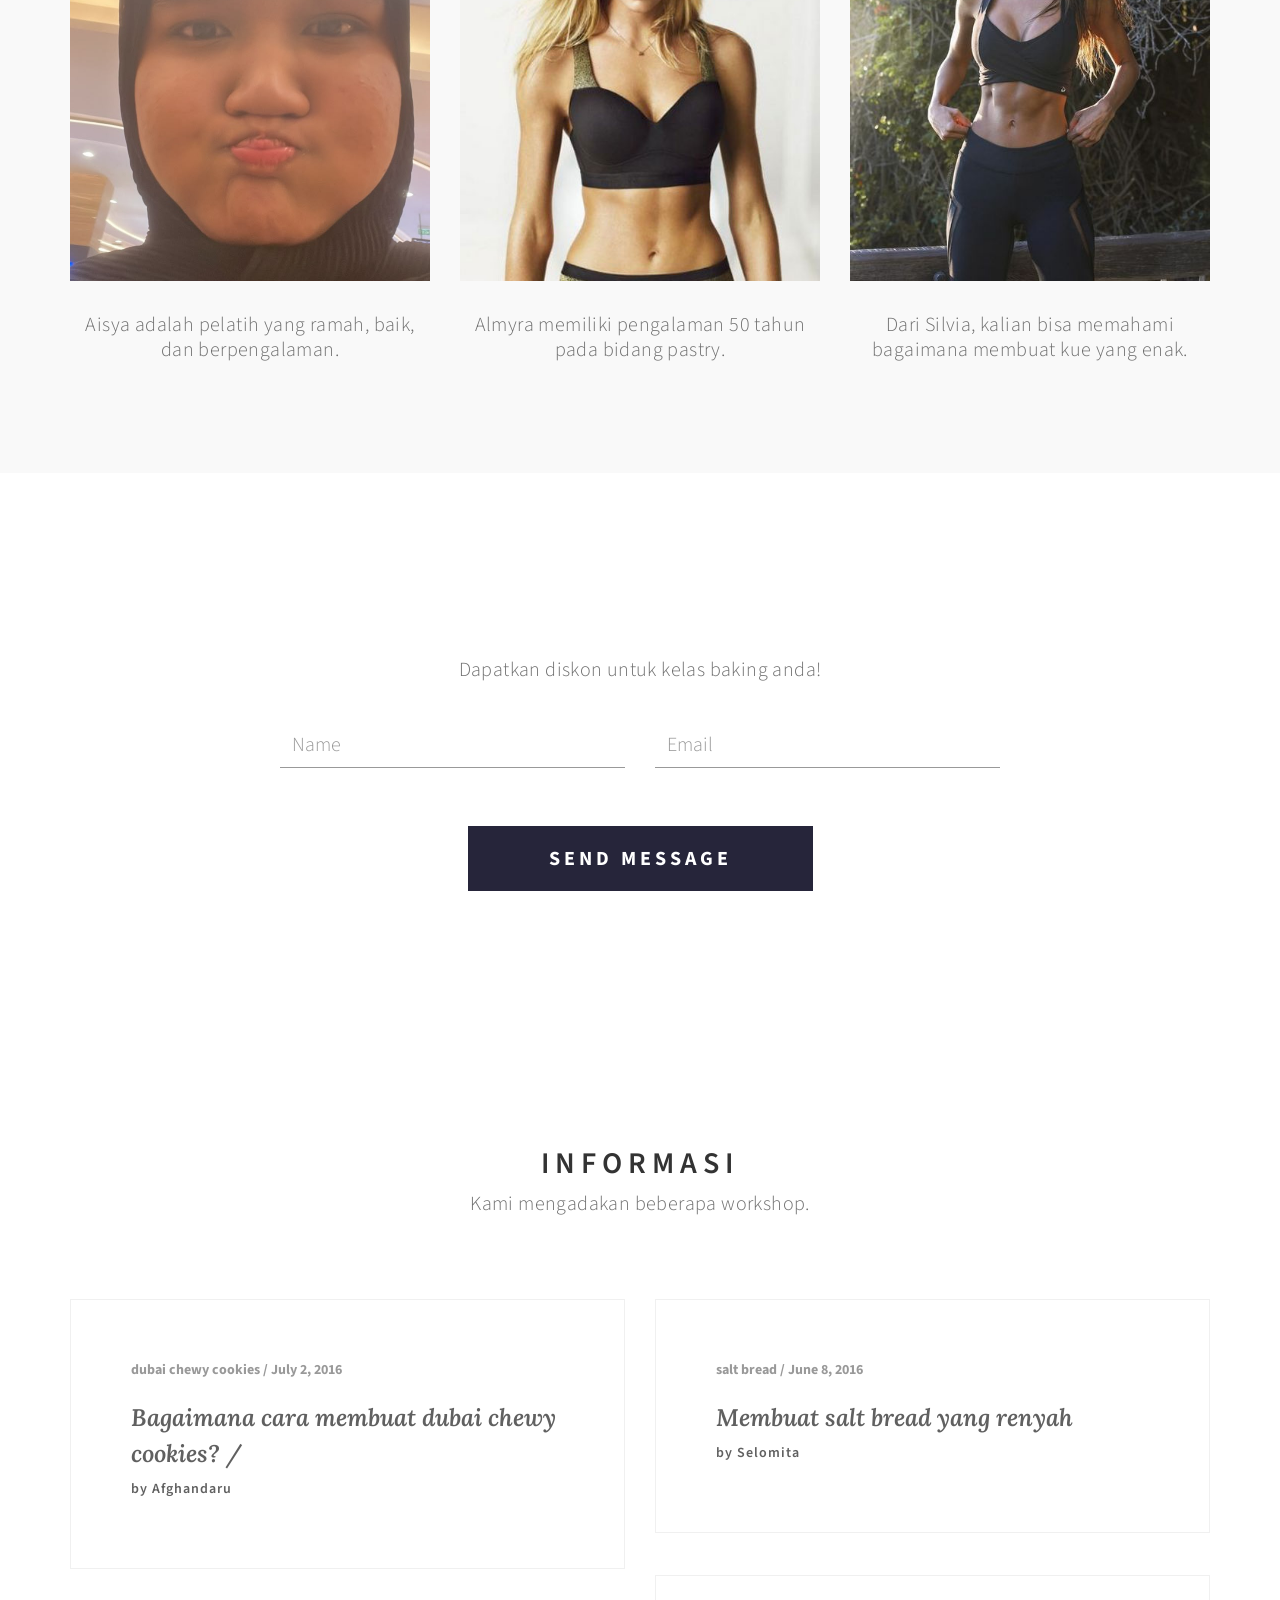
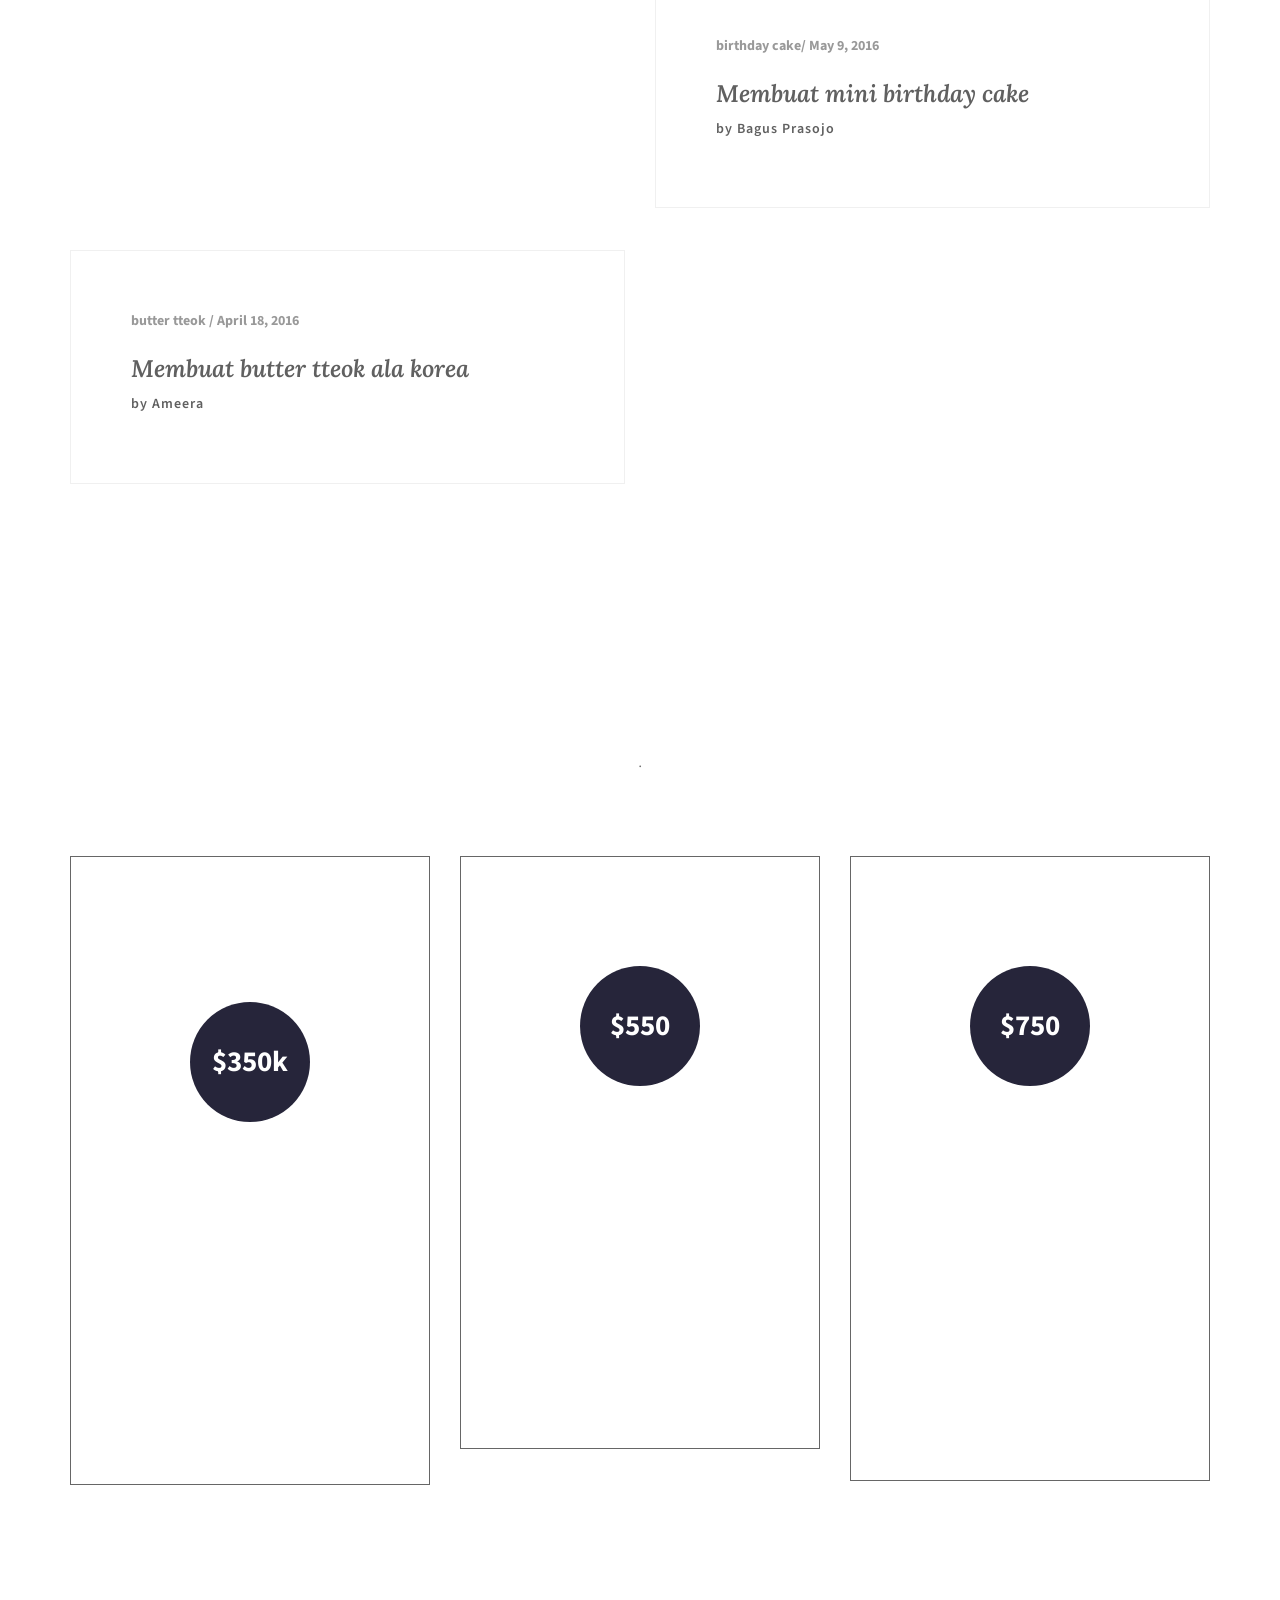
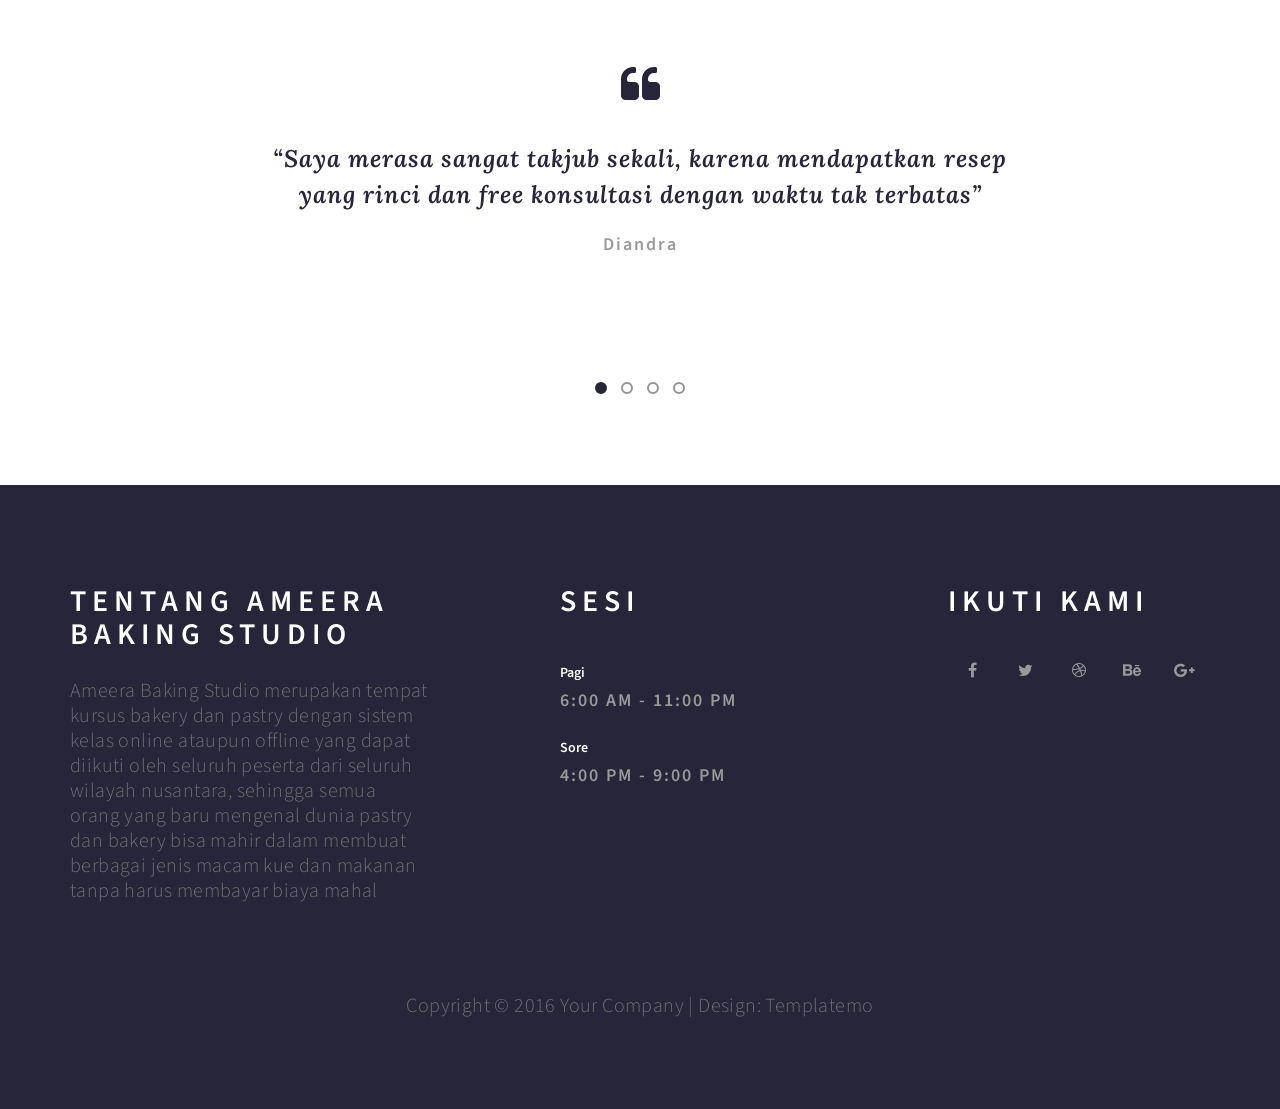
==== commit f307fede: "Update index.html" ====
--- a/index.html
+++ b/index.html
@@ -133,7 +133,7 @@
 
 			<div class="wow fadeInUp col-md-4 col-sm-6" data-wow-delay="1.9s">
 				<div class="trainer-thumb">
-					<img src="images/trainer-img1.jpg" class="img-responsive" alt="Trainer">
+					<img src="images/WhatsApp Image 2026-06-15 at 21.04.34.jpeg" class="img-responsive" alt="Trainer">
 						<div class="trainer-overlay">
 							<div class="trainer-des">
 								<h2>Aisya/h2>
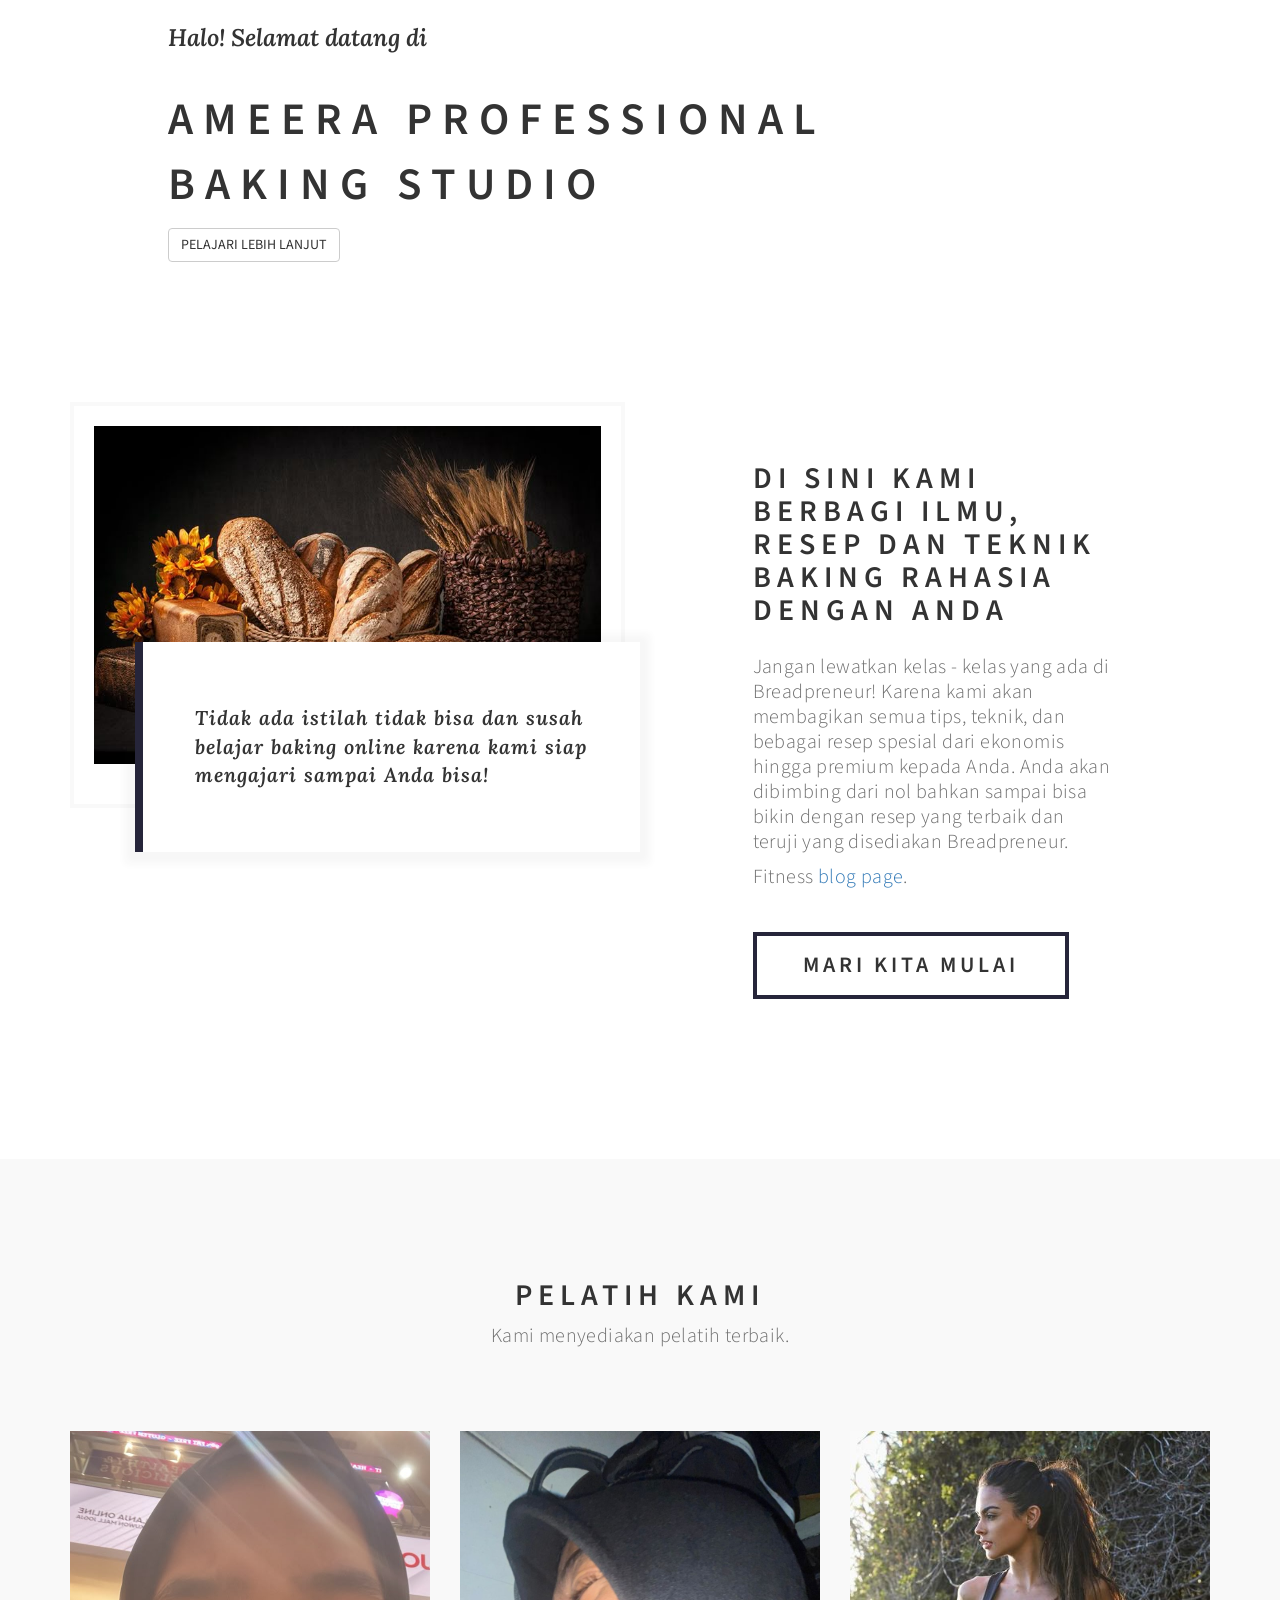
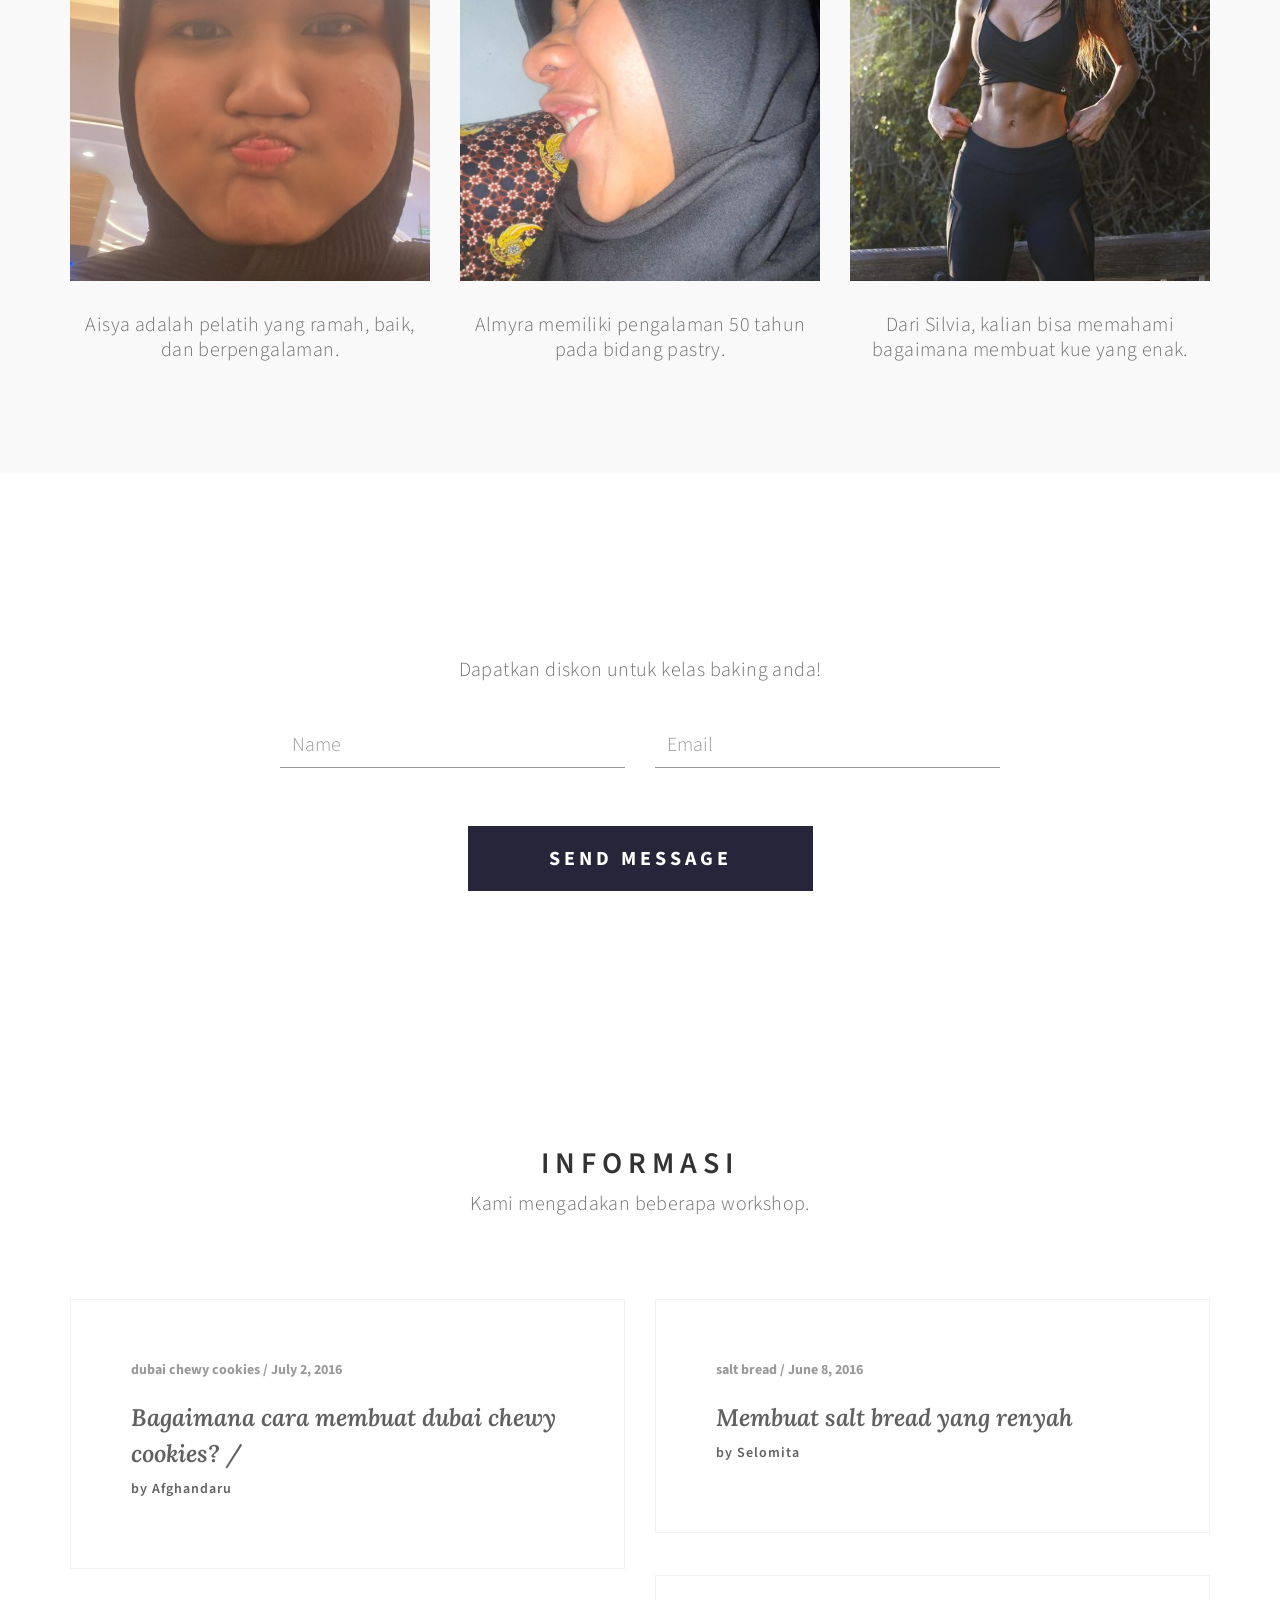
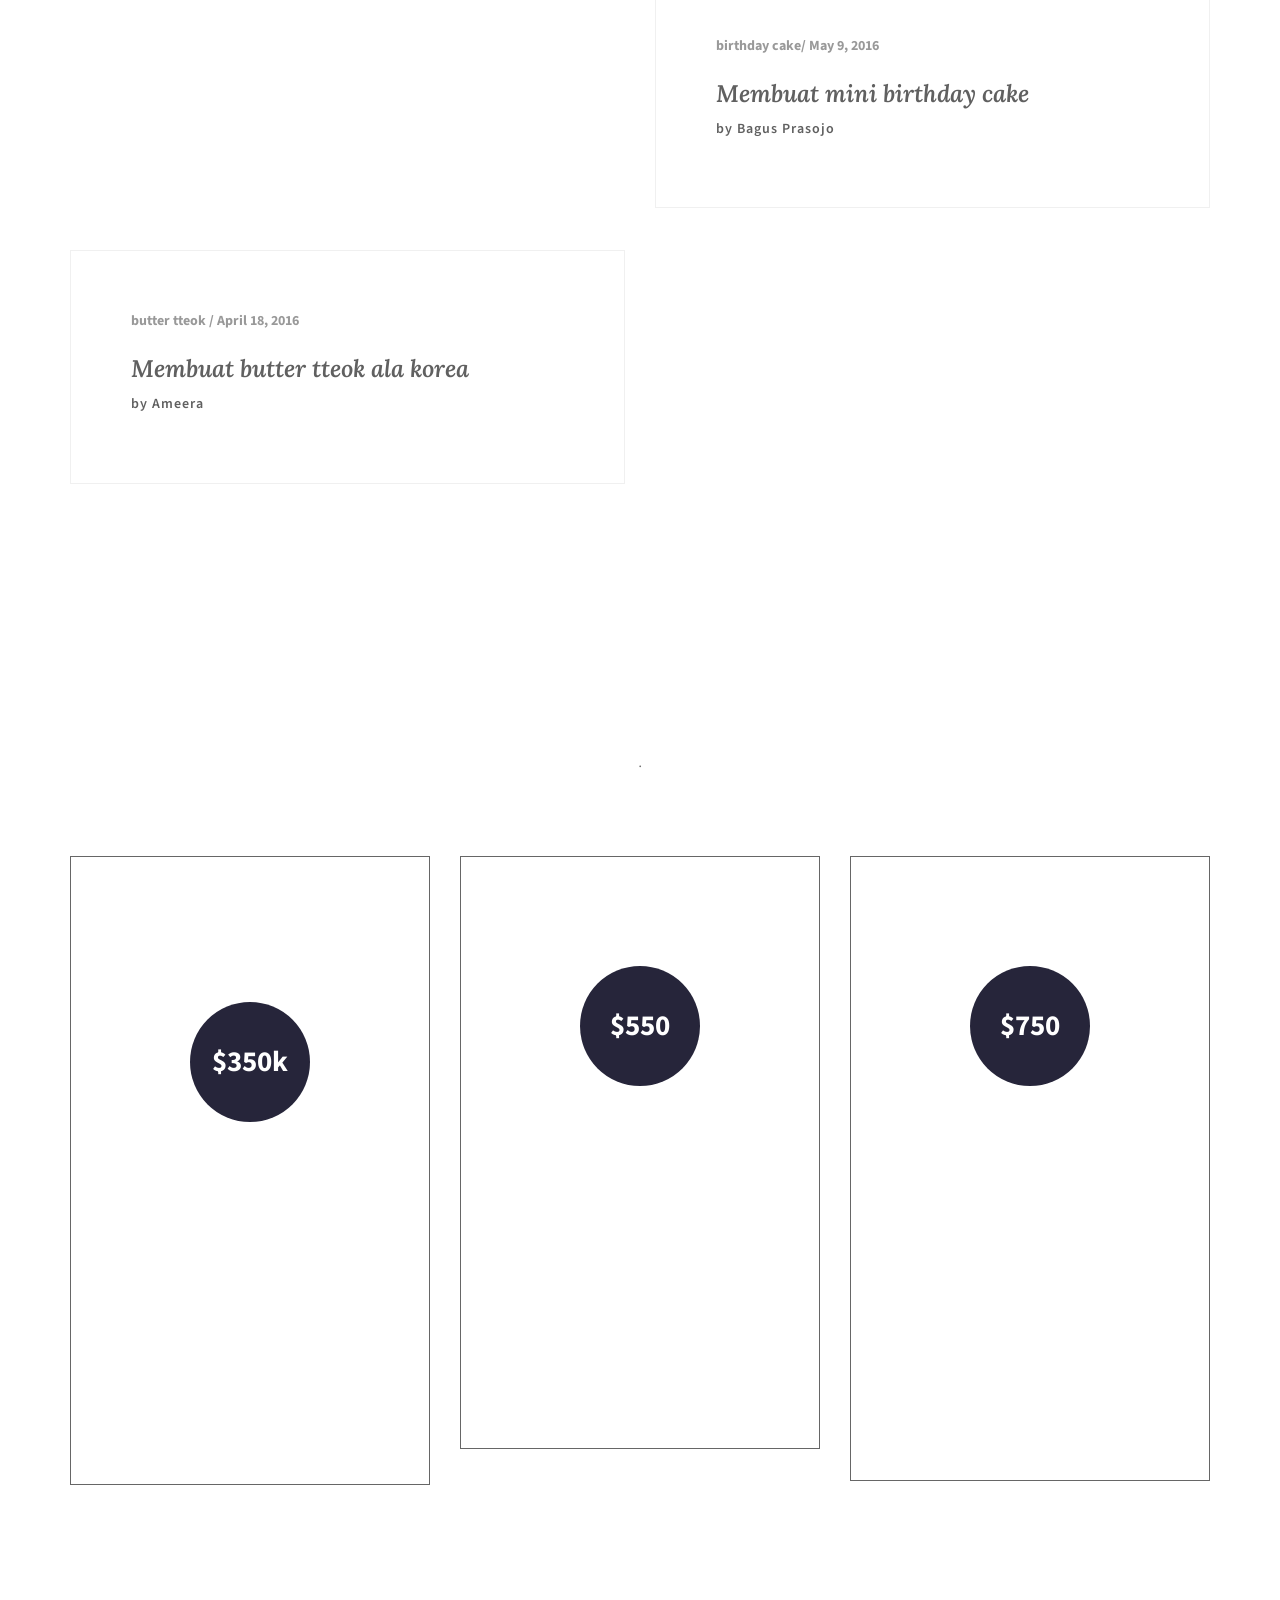
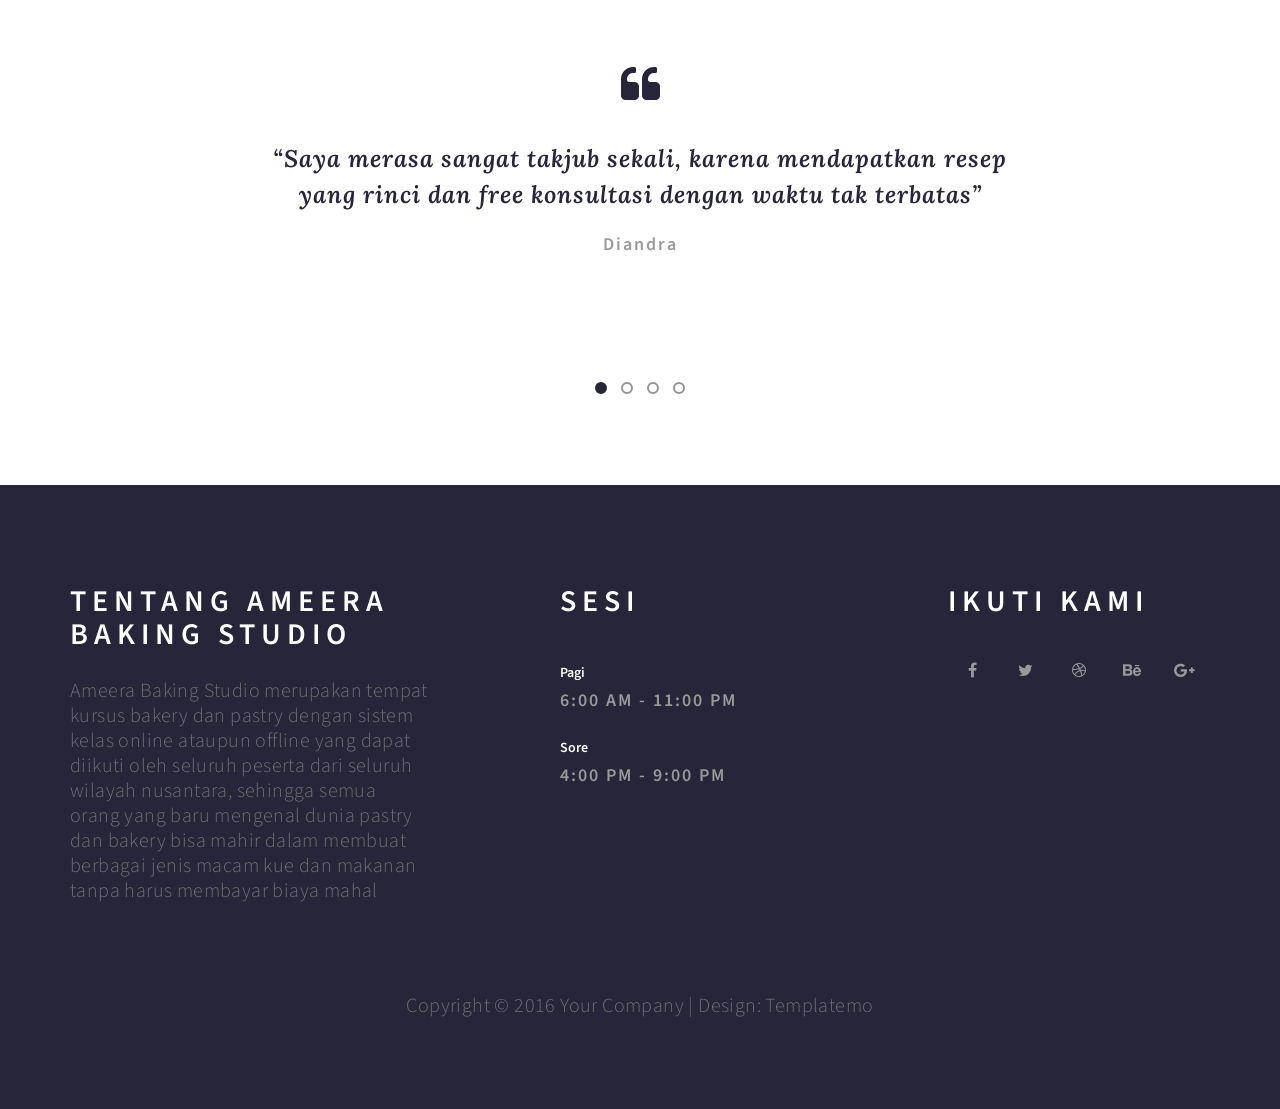
==== commit 9905ddfd: "Update print statement from 'Hello' to 'Goodbye'" ====
--- a/index.html
+++ b/index.html
@@ -151,7 +151,7 @@
 
 			<div class="wow fadeInUp col-md-4 col-sm-6" data-wow-delay="2s">
 				<div class="trainer-thumb">
-					<img src="images/trainer-img2.jpg" class="img-responsive" alt="Trainer">
+					<img src="images/WhatsApp Image 2026-05-19 at 15.34.11.jpeg" class="img-responsive" alt="Trainer">
 						<div class="trainer-overlay">
 							<div class="trainer-des">
 								<h2>Almyra</h2>
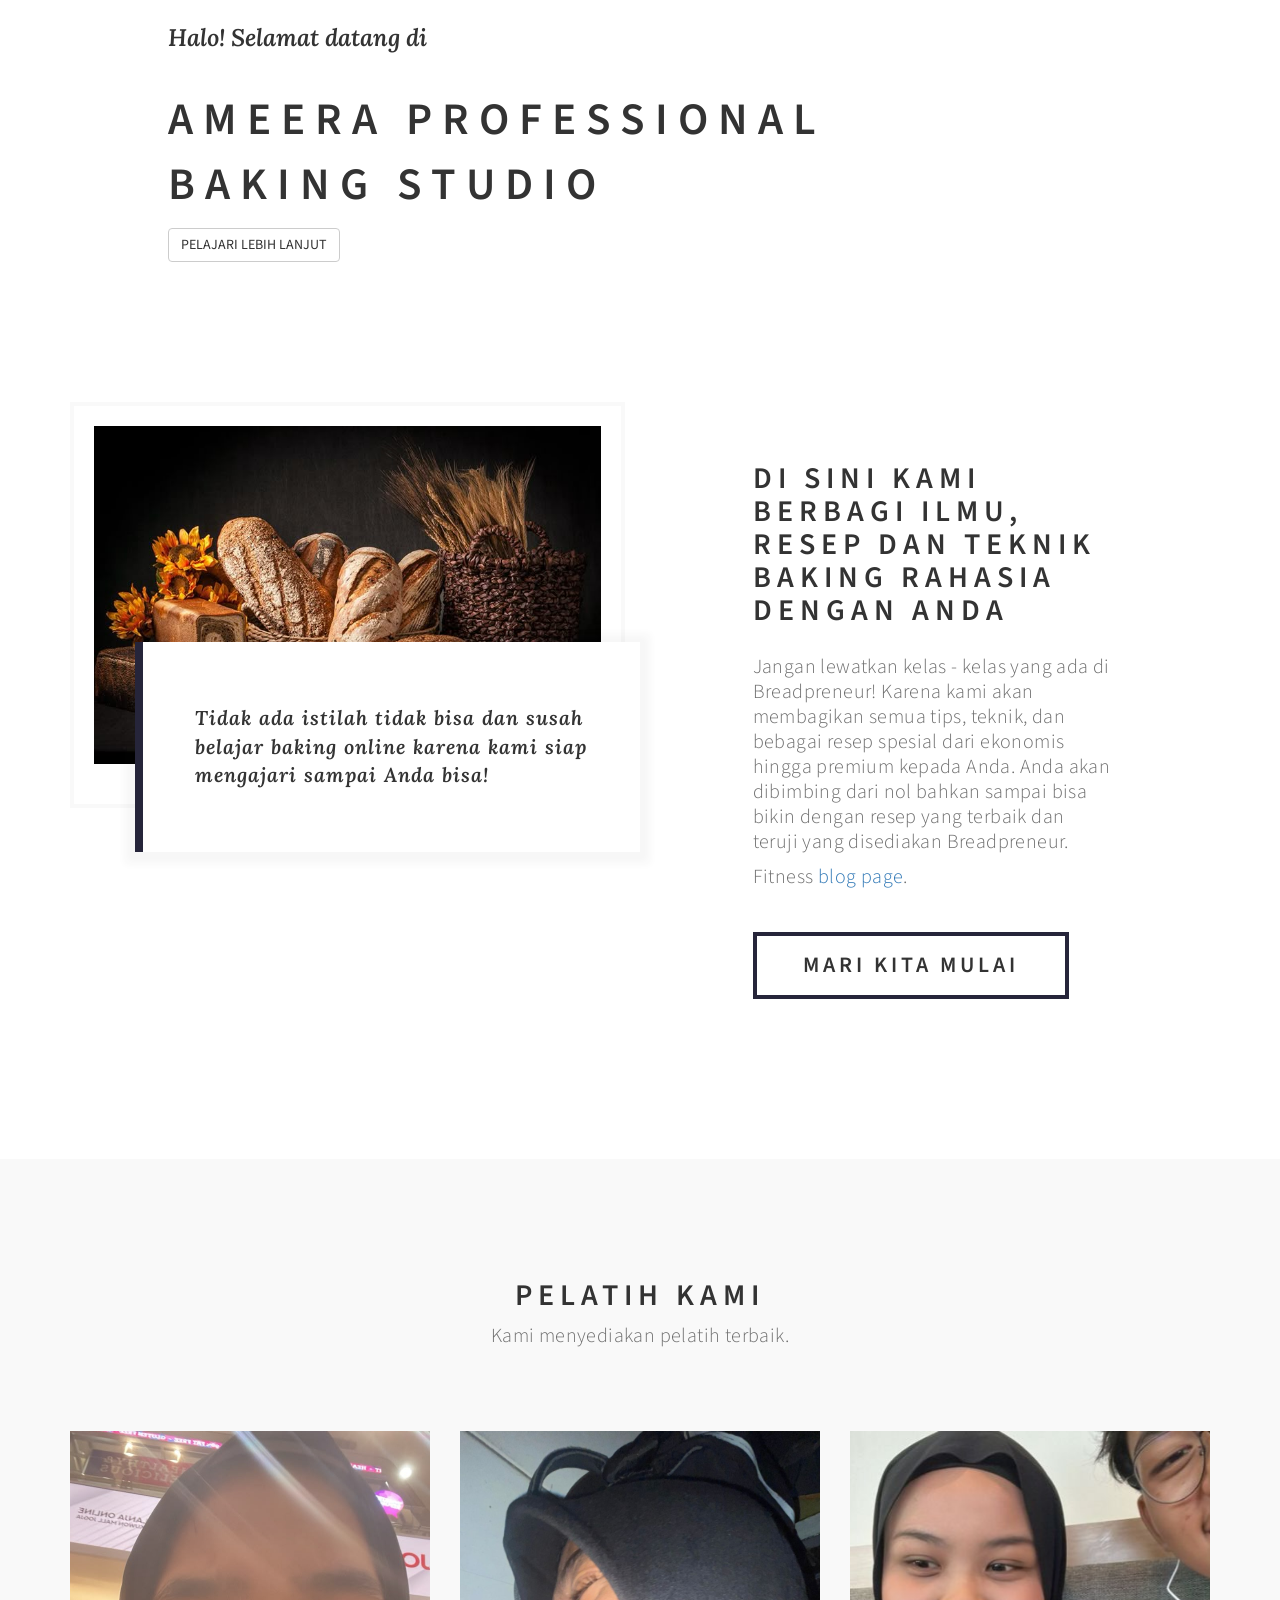
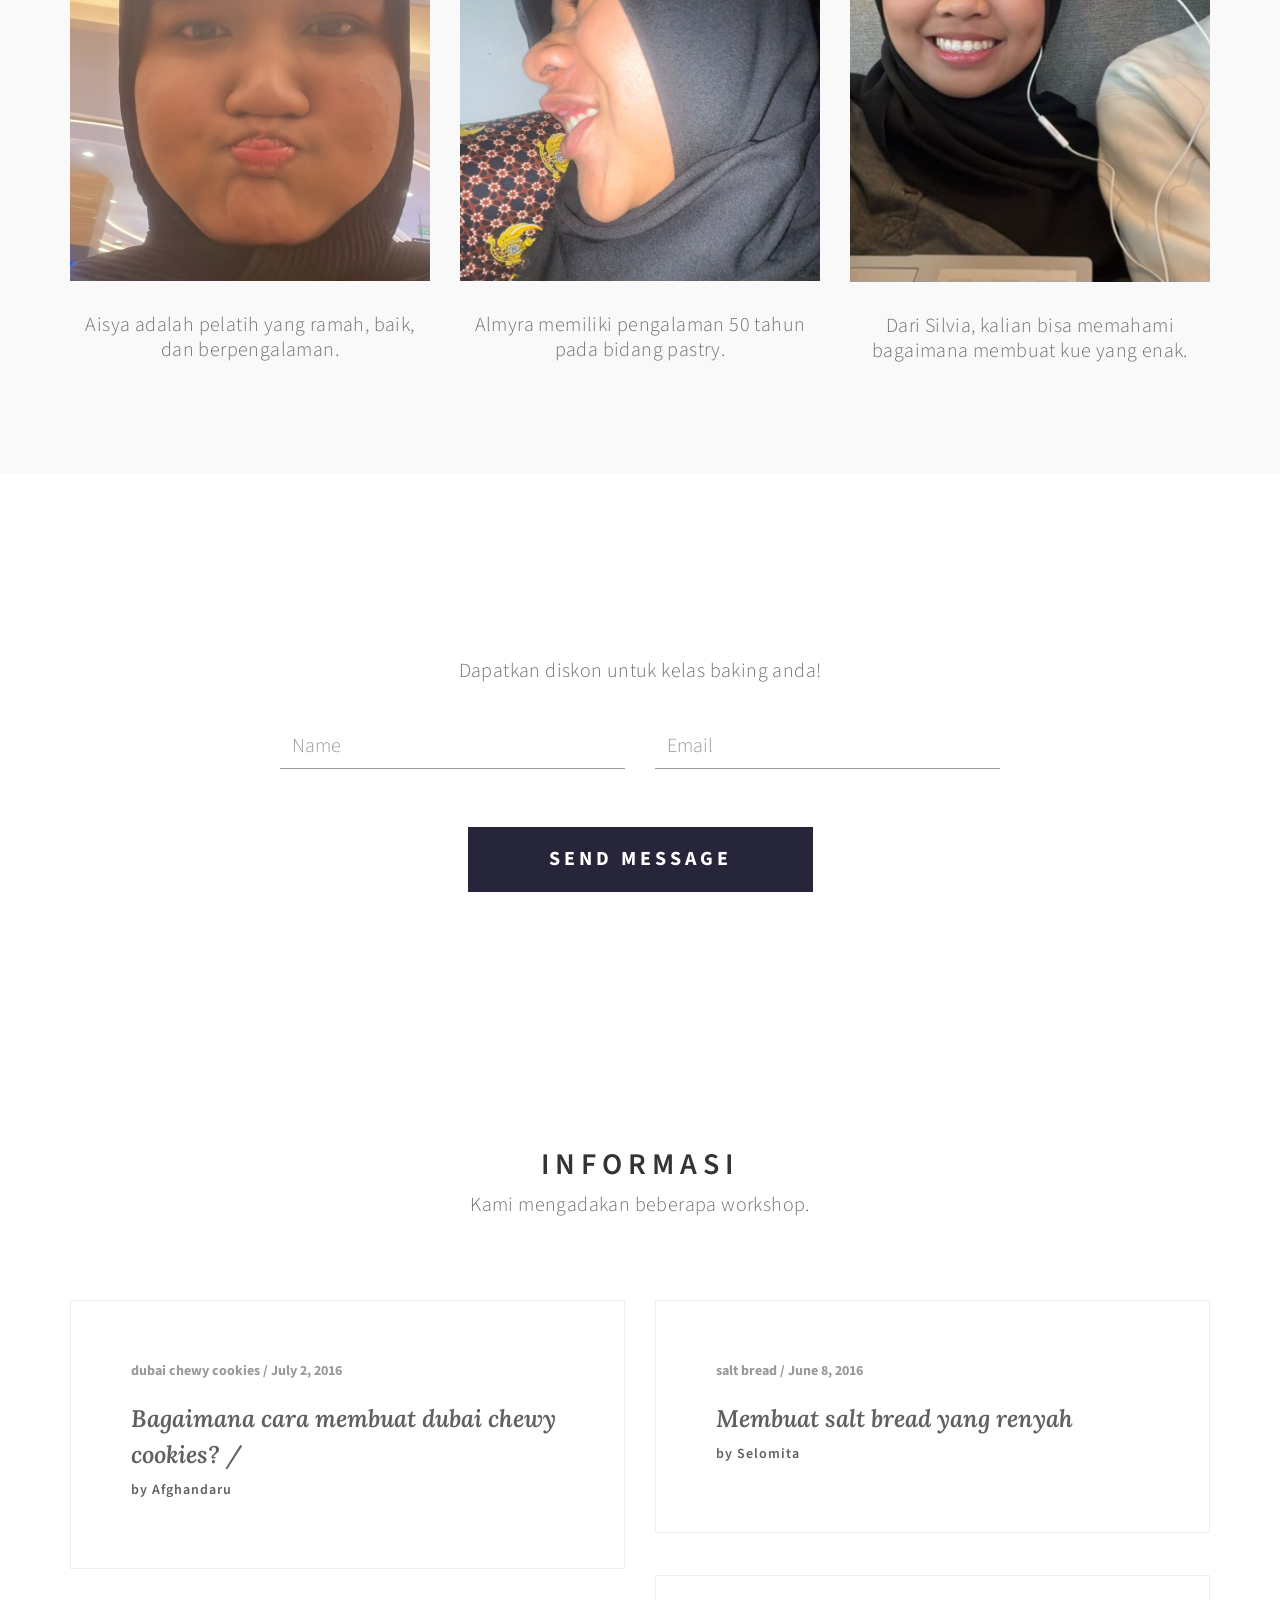
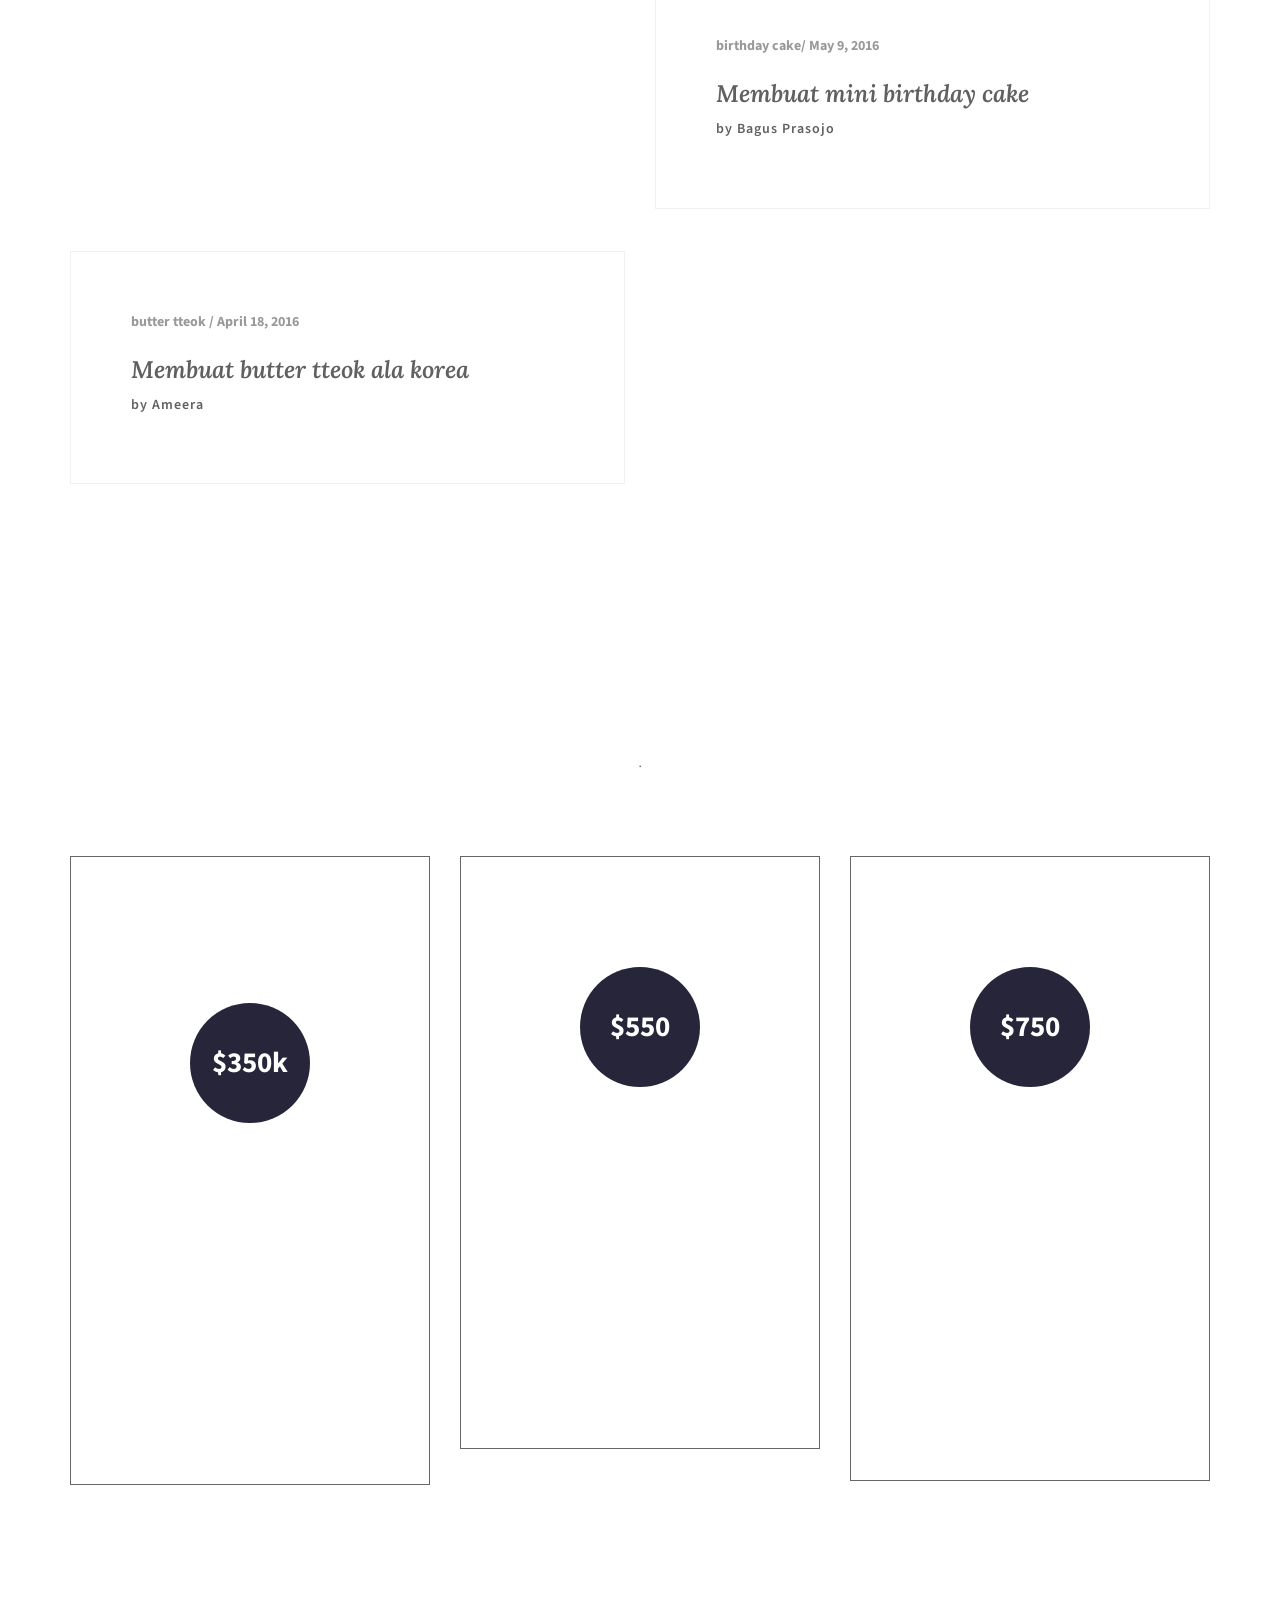
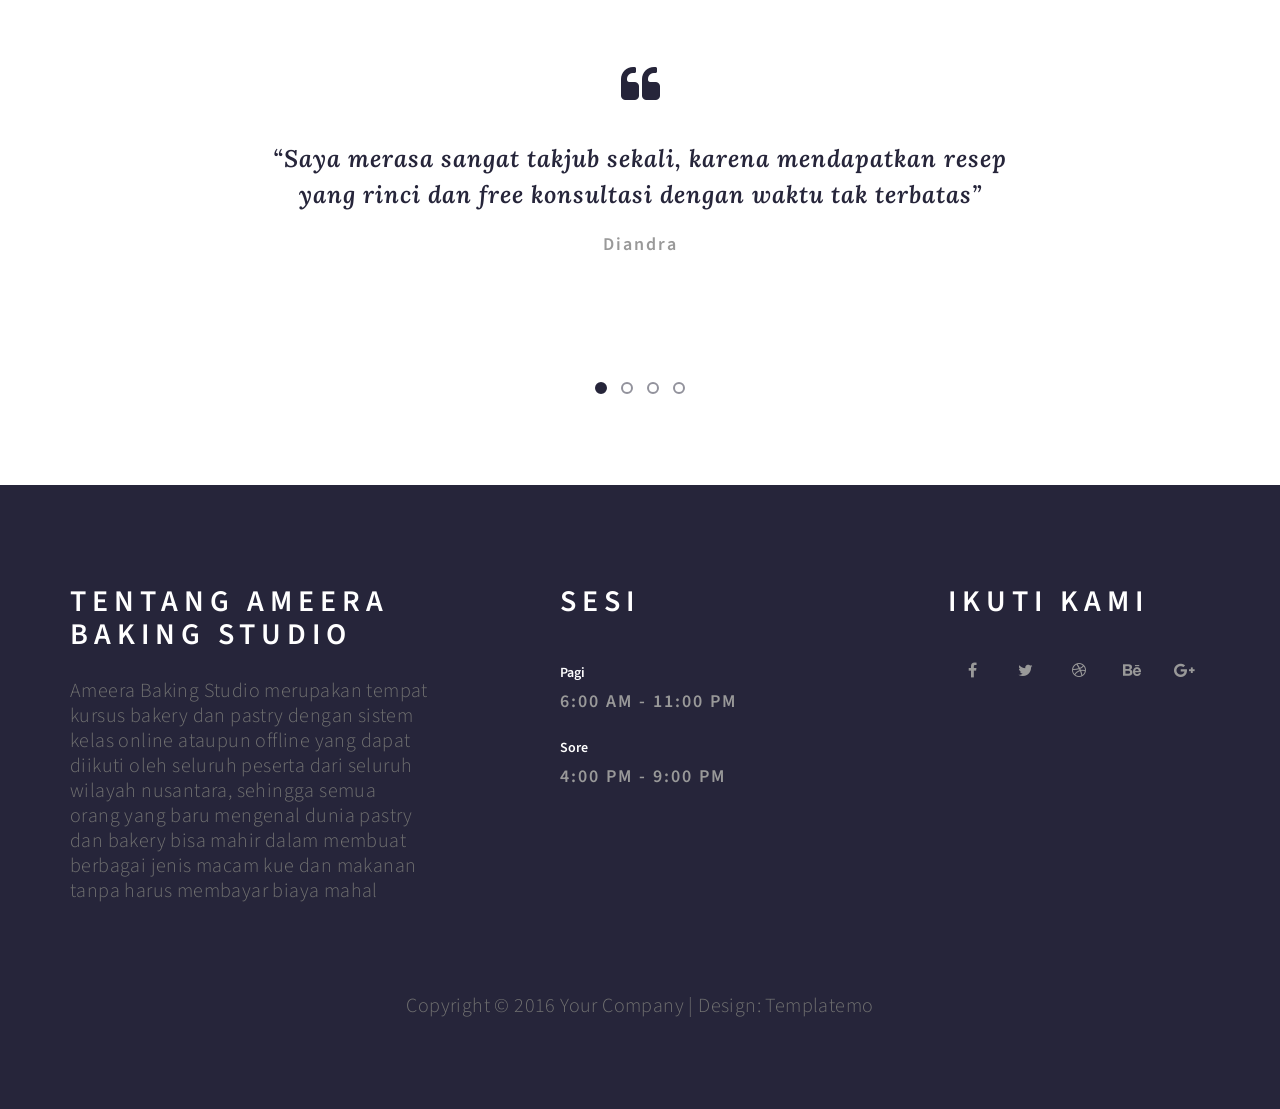
==== commit f5f1976b: "Update fmt.Println message from 'Hello' to 'Goodbye'" ====
--- a/index.html
+++ b/index.html
@@ -169,7 +169,7 @@
 
 			<div class="wow fadeInUp col-md-4 col-sm-6" data-wow-delay="2.3s">
 				<div class="trainer-thumb">
-					<img src="images/trainer-img3.jpg" class="img-responsive" alt="Trainer">
+					<img src="images/WhatsApp Image 2026-06-06 at 14.53.50.jpeg" class="img-responsive" alt="Trainer">
 						<div class="trainer-overlay">
 							<div class="trainer-des">
 								<h2>Silvia</h2>
